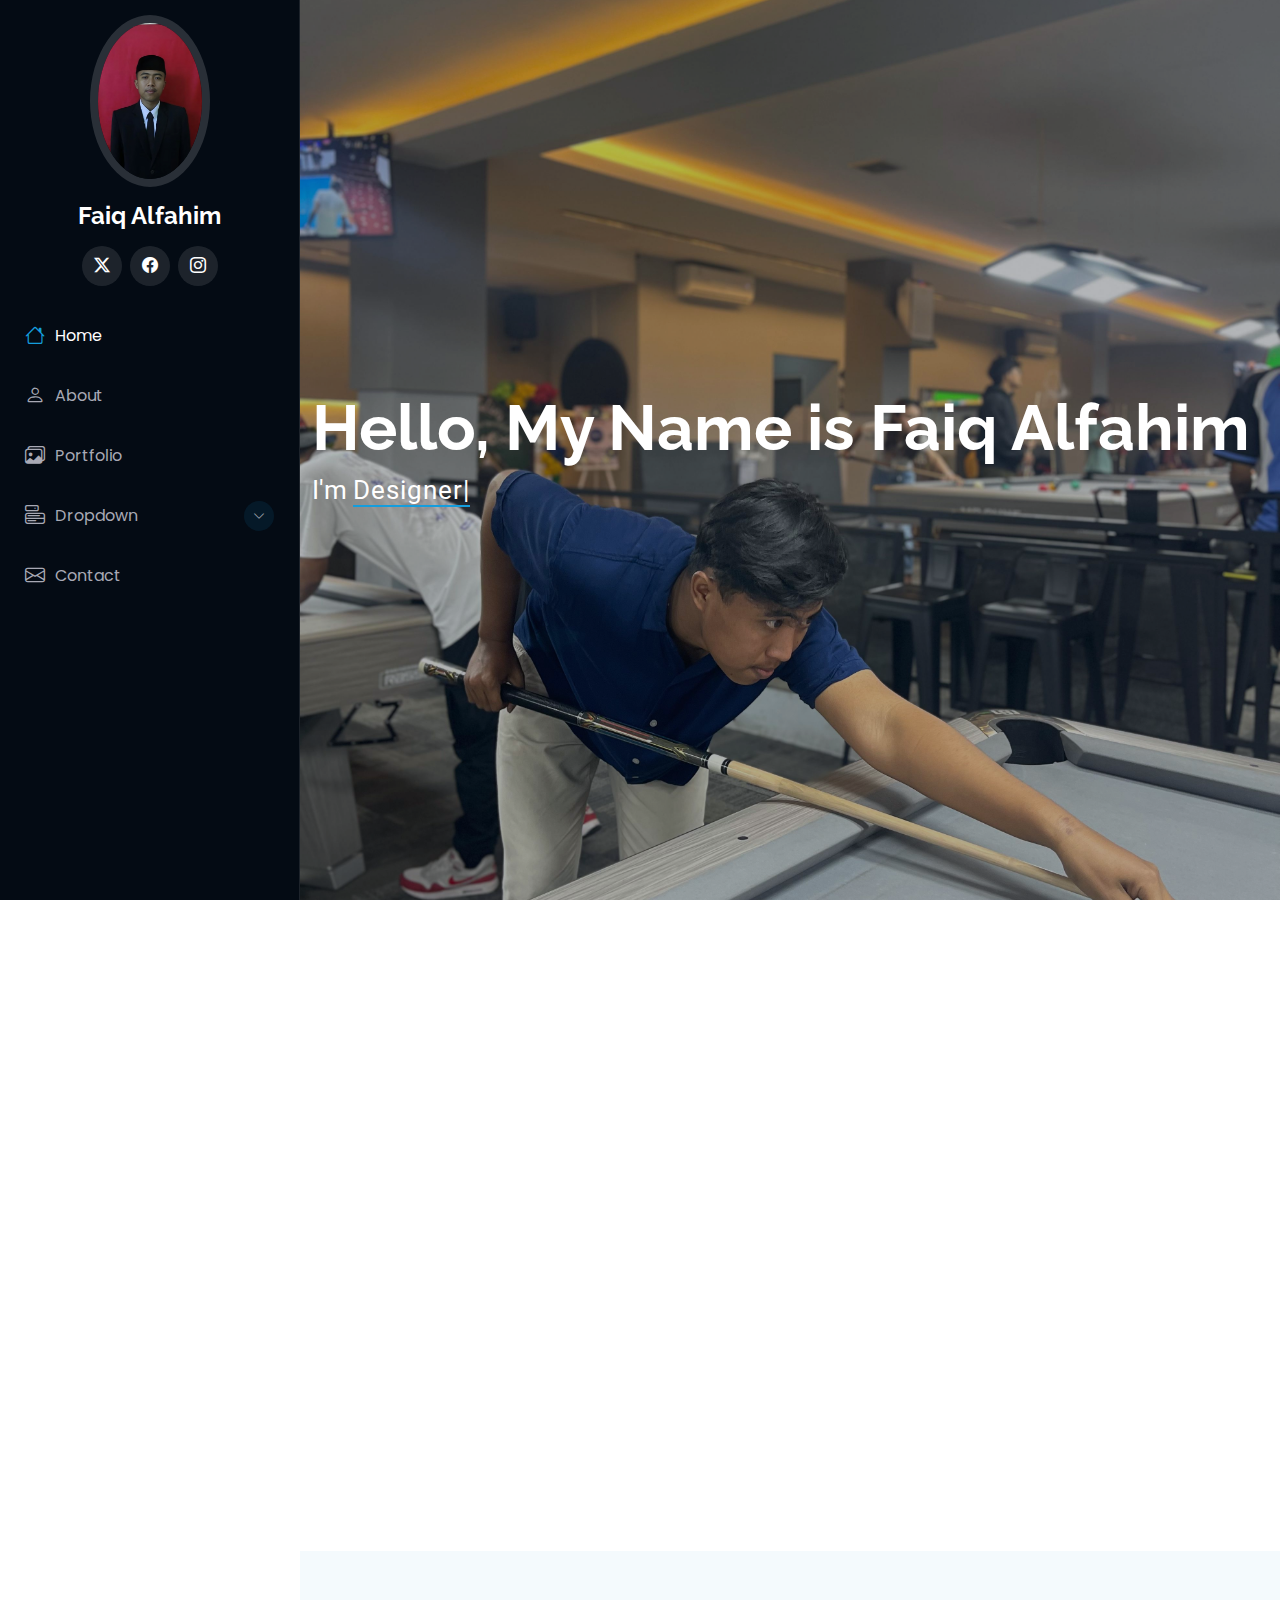
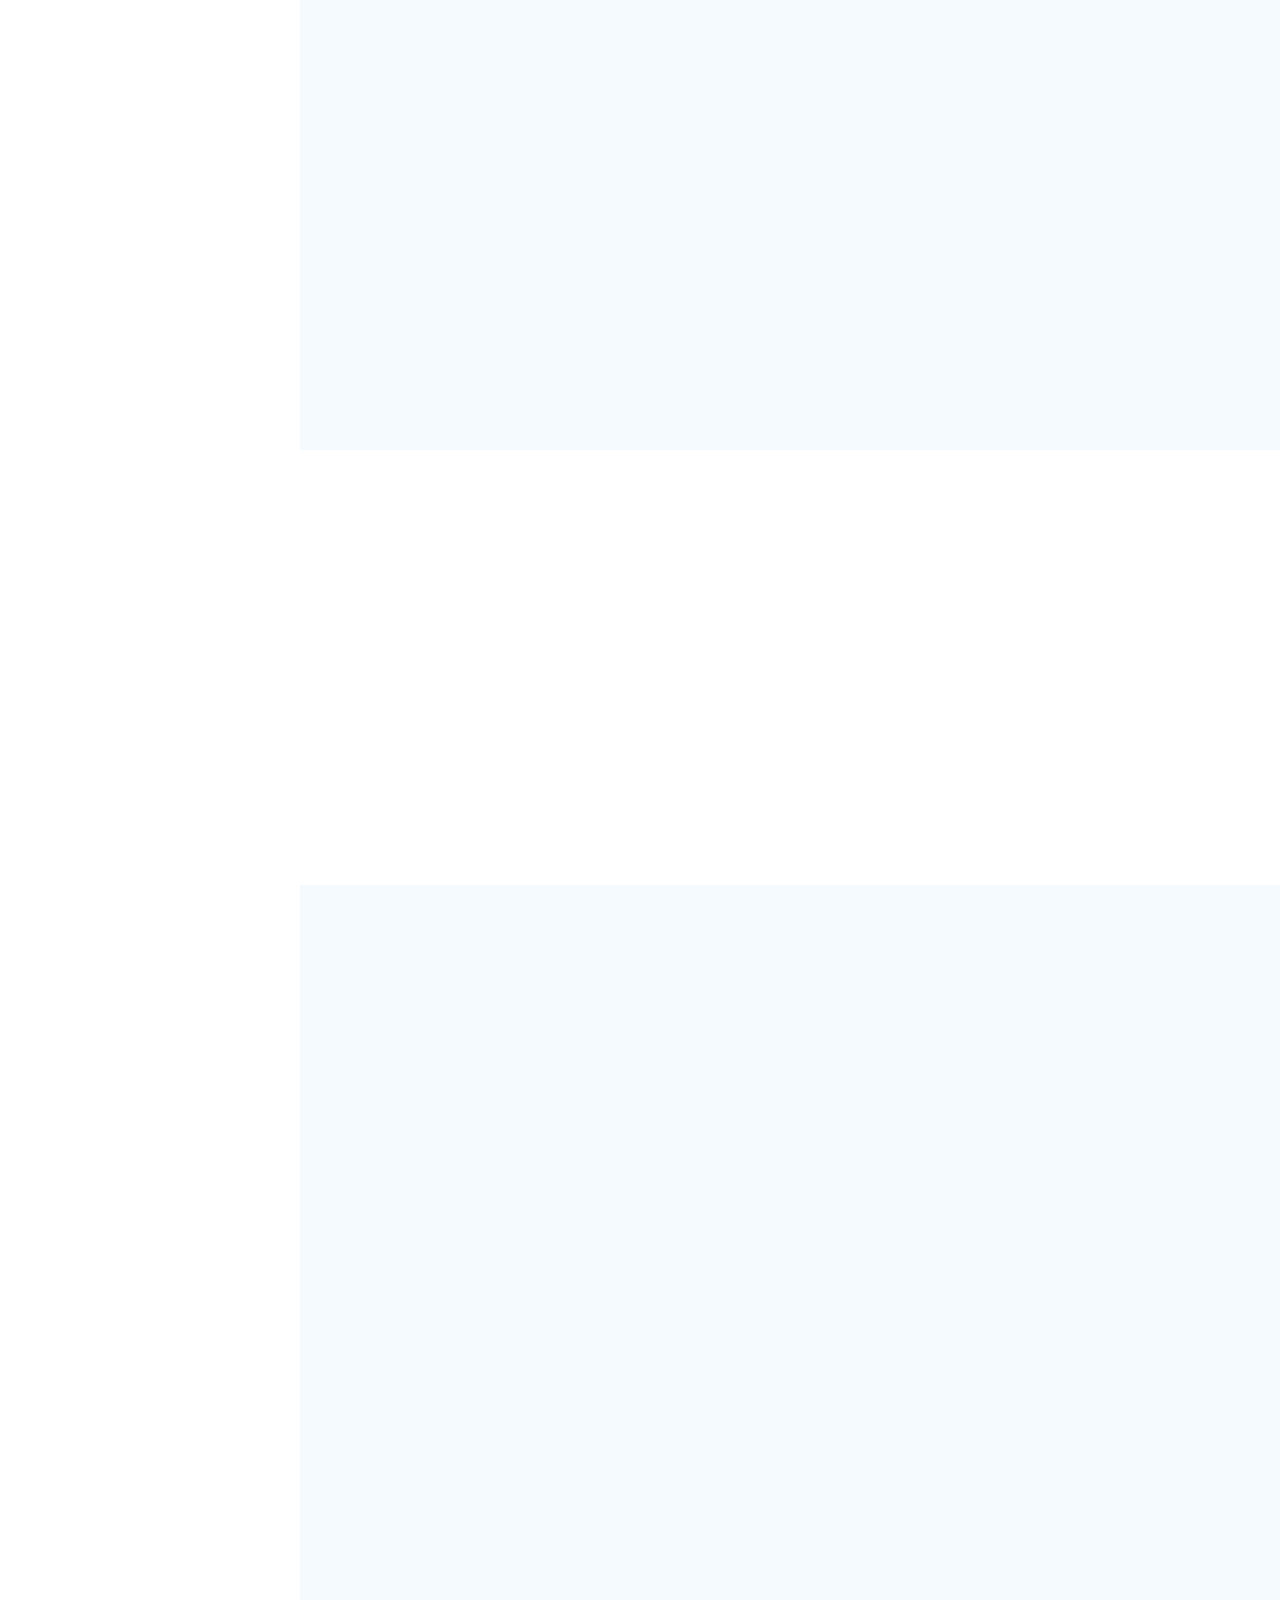
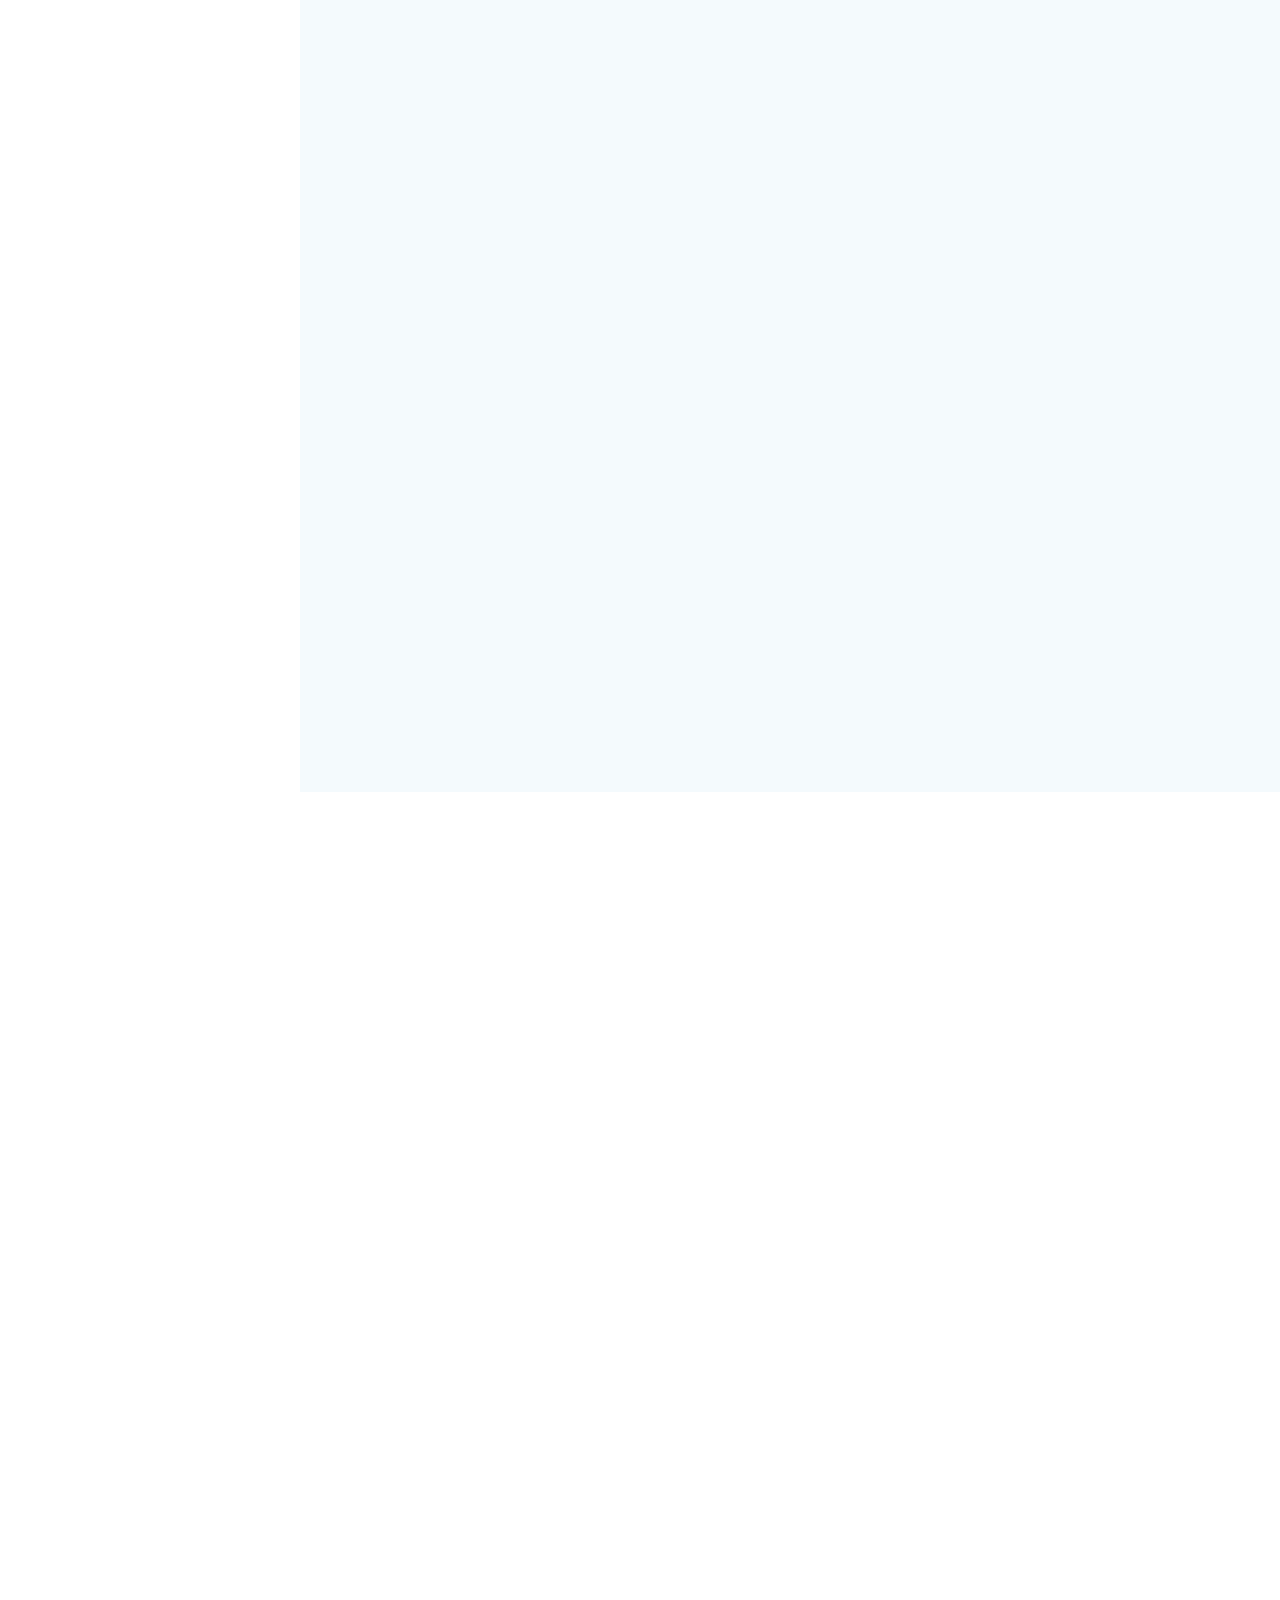
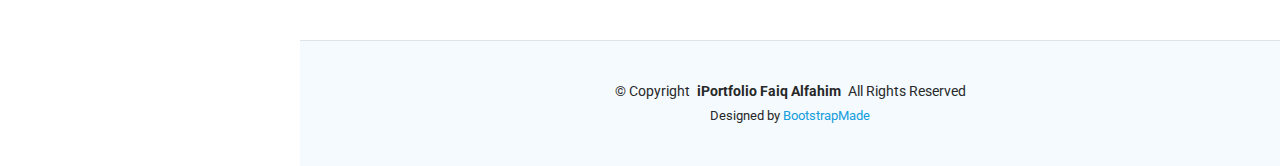
==== index.html @ 51f7e67d "Update index.html" ====
<!DOCTYPE html>
<html lang="en">

<head>
  <meta charset="utf-8">
  <meta content="width=device-width, initial-scale=1.0" name="viewport">
  <title>Index - iPortfolio Bootstrap Template</title>
  <meta content="" name="description">
  <meta content="" name="keywords">

  <!-- Favicons -->
  <link href="assets/img/favicon.png" rel="icon">
  <link href="assets/img/apple-touch-icon.png" rel="apple-touch-icon">

  <!-- Fonts -->
  <link href="https://fonts.googleapis.com" rel="preconnect">
  <link href="https://fonts.gstatic.com" rel="preconnect" crossorigin>
  <link href="https://fonts.googleapis.com/css2?family=Roboto:ital,wght@0,100;0,300;0,400;0,500;0,700;0,900;1,100;1,300;1,400;1,500;1,700;1,900&family=Poppins:ital,wght@0,100;0,200;0,300;0,400;0,500;0,600;0,700;0,800;0,900;1,100;1,200;1,300;1,400;1,500;1,600;1,700;1,800;1,900&family=Raleway:ital,wght@0,100;0,200;0,300;0,400;0,500;0,600;0,700;0,800;0,900;1,100;1,200;1,300;1,400;1,500;1,600;1,700;1,800;1,900&display=swap" rel="stylesheet">

  <!-- Vendor CSS Files -->
  <link href="assets/vendor/bootstrap/css/bootstrap.min.css" rel="stylesheet">
  <link href="assets/vendor/bootstrap-icons/bootstrap-icons.css" rel="stylesheet">
  <link href="assets/vendor/aos/aos.css" rel="stylesheet">
  <link href="assets/vendor/glightbox/css/glightbox.min.css" rel="stylesheet">
  <link href="assets/vendor/swiper/swiper-bundle.min.css" rel="stylesheet">

  <!-- Main CSS File -->
  <link href="assets/css/main.css" rel="stylesheet">


</head>

<body class="index-page">

  <header id="header" class="header dark-background d-flex flex-column">
    <i class="header-toggle d-xl-none bi bi-list"></i>

    <div class="profile-img">
      <img src="assets\img\baru.jpg"alt="" class="img-fluid rounded-circle">
    </div>

    <a href="index.html" class="logo d-flex align-items-center justify-content-center">
      <!-- Uncomment the line below if you also wish to use an image logo -->
      <!-- <img src="assets/img/logo.png" alt=""> -->
      <h1 class="sitename">Faiq Alfahim</h1>
    </a>

    <div class="social-links text-center">
      <a href="#" class="twitter"><i class="bi bi-twitter-x"></i></a>
      <a href="#" class="facebook"><i class="bi bi-facebook"></i></a>
      <a href="#" class="instagram"><i class="bi bi-instagram"></i></a>
    </div>

    <nav id="navmenu" class="navmenu">
      <ul>
        <li><a href="#hero" class="active"><i class="bi bi-house navicon"></i>Home</a></li>
        <li><a href="#about"><i class="bi bi-person navicon"></i> About</a></li>
        <li><a href="#portfolio"><i class="bi bi-images navicon"></i> Portfolio</a></li>
        <li class="dropdown"><a href="#"><i class="bi bi-menu-button navicon"></i> <span>Dropdown</span> <i class="bi bi-chevron-down toggle-dropdown"></i></a>
          <ul>
            <li><a href="#">Dropdown 1</a></li>
            <li class="dropdown"><a href="#"><span>Deep Dropdown</span> <i class="bi bi-chevron-down toggle-dropdown"></i></a>
              <ul>
                <li><a href="#">Deep Dropdown 1</a></li>
                <li><a href="#">Deep Dropdown 2</a></li>
                <li><a href="#">Deep Dropdown 3</a></li>
                <li><a href="#">Deep Dropdown 4</a></li>
                <li><a href="#">Deep Dropdown 5</a></li>
              </ul>
            </li>
            <li><a href="#">Dropdown 2</a></li>
            <li><a href="#">Dropdown 3</a></li>
            <li><a href="#">Dropdown 4</a></li>
          </ul>
        </li>
        <li><a href="#contact"><i class="bi bi-envelope navicon"></i> Contact</a></li>
      </ul>
    </nav>

  </header>

  <main class="main">

    <!-- Hero Section -->
    <section id="hero" class="hero section dark-background">

      <img src="assets\img\2024_09_10_17_18_IMG_6559(1).JPG" alt="" data-aos="fade-in" class="">

      <div class="container" data-aos="fade-up" data-aos-delay="100">
        <h2>Hello, My Name is Faiq Alfahim</h2>
        <p>I'm <span class="typed" data-typed-items="Designer, Freelancer, Photographer">Designer</span><span class="typed-cursor typed-cursor--blink" aria-hidden="true"></span><span class="typed-cursor typed-cursor--blink" aria-hidden="true"></span></p>
      </div>

    </section><!-- /Hero Section -->

    <!-- About Section -->
    <section id="about" class="about section">

      <!-- Section Title -->
      <div class="container section-title" data-aos="fade-up">
        <h2>About</h2>
        <p>Assalamualaikum, Saya Faiq Alfahim. Biasa dipanggil Faiq, Saya berasal dari Kab.Serang. Saya memiliki latar belakang pendidikan di Pesantren. saya Mahasiswa Universitas Pamulang Prodi Teknik Informatika. Saya senang bertemu hal-hal baru dan selalu mencari kesempatan untuk belajar dan berkembang dan saya juga sangat menghargai ilmu dan selalu berusaha untuk mengapliksikan nilai-nilai yang saya pelajari. Terima kasih .</p>
      </div><!-- End Section Title -->

      <div class="container" data-aos="fade-up" data-aos-delay="100">

        <div class="row gy-4 justify-content-center">
          <div class="col-lg-4">
            <img src="assets\img\IMG-20230605-WA0006.jpg" class="img-fluid" alt="">
          </div>
          <div class="col-lg-8 content">
            
            <div class="row">
              <div class="col-lg-6">
                <ul>
                  <li><i class="bi bi-chevron-right"></i> <strong>Birthday:</strong> <span>14 June 2004</span></li>
                  <li><i class="bi bi-chevron-right"></i> <strong>Phone:</strong> <span>+62812 9200 1066</span></li>
                  <li><i class="bi bi-chevron-right"></i> <strong>City:</strong> <span>Serang-Banten, IDN</span></li>
                </ul>
              </div>
              <div class="col-lg-6">
                <ul>
                  <li><i class="bi bi-chevron-right"></i> <strong>Age:</strong> <span>20</span></li>
                  <li><i class="bi bi-chevron-right"></i> <strong>Degree:</strong> <span>Bachelor</span></li>
                  <li><i class="bi bi-chevron-right"></i> <strong>Email:</strong> <span>alfahimfaiq14@gmail.com</span></li>
                </ul>
              </div>
            </div>
          </div>
        </div>

      </div>

    </section><!-- /Stats Section -->

    <!-- Skills Section -->
    <section id="skills" class="skills section light-background">

      <!-- Section Title -->
      <div class="container section-title" data-aos="fade-up">
        <h2>Skills</h2>

      <div class="container" data-aos="fade-up" data-aos-delay="100">

        <div class="row skills-content skills-animation">

          <div class="col-lg-6">

            <div class="progress">
              <span class="skill"><span>HTML</span> <i class="val">50%</i></span>
              <div class="progress-bar-wrap">
                <div class="progress-bar" role="progressbar" aria-valuenow="50" aria-valuemin="0" aria-valuemax="100"></div>
              </div>
            </div><!-- End Skills Item -->

            <div class="progress">
              <span class="skill"><span>CSS</span> <i class="val">50%</i></span>
              <div class="progress-bar-wrap">
                <div class="progress-bar" role="progressbar" aria-valuenow="50" aria-valuemin="0" aria-valuemax="100"></div>
              </div>
            </div><!-- End Skills Item -->

            <div class="progress">
              <span class="skill"><span>JavaScript</span> <i class="val">50%</i></span>
              <div class="progress-bar-wrap">
                <div class="progress-bar" role="progressbar" aria-valuenow="50" aria-valuemin="0" aria-valuemax="100"></div>
              </div>
            </div><!-- End Skills Item -->

            <div class="progress">
              <span class="skill"><span>Photoshop</span> <i class="val">50%</i></span>
              <div class="progress-bar-wrap">
                <div class="progress-bar" role="progressbar" aria-valuenow="50" aria-valuemin="0" aria-valuemax="100"></div>
              </div>
            </div><!-- End Skills Item -->

          </div>

        </div>

      </div>

    </section><!-- /Skills Section -->

      </div><!-- End Section Title -->

      <div class="container">

        <div class="row">

          <div class="col-lg-6" data-aos="fade-up" data-aos-delay="100">

            <div class="resume-item pb-0">
              </ul>
            </div><!-- Edn Resume Item -->
            <div class="resume-item">
              <h4>Sarjana Teknik Informatika </h4>
              <h5>2022 - 2026 (Insyaallah)</h5>
              <p><em>Universitas Pamulang , Pamulang, Tangerang Selatan-Banten, IDN</em></p>
            </div><!-- Edn Resume Item -->
        

            <div class="resume-item">
              <h4>Madrasah Aliyah (MA) </h4>
              <h5>2019 - 2022</h5>
              <p><em>Madrasah Aliyah Al-Hidayah , Ciomas, Serang-Banten, IDN</em></p>

            </div><!-- Edn Resume Item -->
            <div class="resume-item">
              <h4>Madrasah Tsanawiyah (MTs) </h4>
              <h5>2016 - 2019</h5>
              <p><em>Madrasah Tsanawiyah Al-Hidayah , Ciomas, Serang-Banten, IDN</em></p>
            </div><!-- Edn Resume Item -->

            <div class="resume-item">
              <h4>Sekolah Dasar (SD) </h4>
              <h5>2010 - 2016</h5>
              <p><em>Sekolah Dasar Negeri Sujung 2, Tirtayasa, Serang-Banten, IDN</em></p>
            </div><!-- Edn Resume Item -->

          </div>

          <div class="col-lg-6" data-aos="fade-up" data-aos-delay="200">
          

      </div>

    </section><!-- /Resume Section -->

    <!-- Portfolio Section -->
    <section id="portfolio" class="portfolio section light-background">

      <!-- Section Title -->
      <div class="container section-title" data-aos="fade-up">
        <h2>Portfolio</h2>
      </div><!-- End Section Title -->

      <div class="container">

        <div class="isotope-layout" data-default-filter="*" data-layout="masonry" data-sort="original-order">

          <ul class="portfolio-filters isotope-filters" data-aos="fade-up" data-aos-delay="100">
            <li data-filter="*" class="filter-active">All</li>
          </ul><!-- End Portfolio Filters -->

          <div class="row gy-4 isotope-container" data-aos="fade-up" data-aos-delay="200">

            <div class="col-lg-4 col-md-6 portfolio-item isotope-item filter-app">
              <div class="portfolio-content h-100">
                <img src="assets\img\login-page.png" class="img-fluid" alt="">
                <div class="portfolio-info">
                  <h4>App 1</h4>
                  <p>Lorem ipsum, dolor sit amet consectetur</p>
                  <a href="assets\img\login-page.png" title="App 1" data-gallery="portfolio-gallery-app" class="glightbox preview-link"><i class="bi bi-zoom-in"></i></a>
                  <a href="login-page/index.html" title="More Details" class="details-link"><i class="bi bi-link-45deg"></i></a>
                </div>
              </div>
            </div><!-- End Portfolio Item -->

            <div class="col-lg-4 col-md-6 portfolio-item isotope-item filter-product">
              <div class="portfolio-content h-100">
                <img src="assets\img\kalku.png" class="img-fluid" alt="">
                <div class="portfolio-info">
                  <h4>Product 1</h4>
                  <p>Lorem ipsum, dolor sit amet consectetur</p>
                  <a href="assets\img\kalku.png"  title="Product 1" data-gallery="portfolio-gallery-product" class="glightbox preview-link"><i class="bi bi-zoom-in"></i></a>
                  <a href="kalku/Kalkulator test.html" title="More Details" class="details-link"><i class="bi bi-link-45deg"></i></a>
                </div>
              </div>
            </div><!-- End Portfolio Item -->

            <div class="col-lg-4 col-md-6 portfolio-item isotope-item filter-branding">
              <div class="portfolio-content h-100">
                <img src="assets/img/Dashboard.png" class="img-fluid" alt="">
                <div class="portfolio-info">
                  <h4>Branding 1</h4>
                  <p>Lorem ipsum, dolor sit amet consectetur</p>
                  <a href="assets/img/Dashboard.png" title="Branding 1" data-gallery="portfolio-gallery-branding" class="glightbox preview-link"><i class="bi bi-zoom-in"></i></a>
                  <a href="dashboard/index.html" title="More Details" class="details-link"><i class="bi bi-link-45deg"></i></a>
                </div>
              </div>
            </div><!-- End Portfolio Item -->

            <div class="col-lg-4 col-md-6 portfolio-item isotope-item filter-books">
              <div class="portfolio-content h-100">
                <img src="assets\img\html.jpeg" class="img-fluid" alt="">
                <div class="portfolio-info">
                  <h4>Books 1</h4>
                  <p>Lorem ipsum, dolor sit amet consectetur</p>
                  <a href="assets\img\html.jpeg" title="Branding 1" data-gallery="portfolio-gallery-book" class="glightbox preview-link"><i class="bi bi-zoom-in"></i></a>
                  <a href="https://api2.sololearn.com/v2/certificates/CC-NPPFPDGN/image/png?t=638653533823757070" title="More Details" class="details-link"><i class="bi bi-link-45deg"></i></a>
                </div>
              </div>
            </div><!-- End Portfolio Item -->

            <div class="col-lg-4 col-md-6 portfolio-item isotope-item filter-app">
              <div class="portfolio-content h-100">
                <img src="assets\img\CSS.jpeg" class="img-fluid" alt="">
                <div class="portfolio-info">
                  <h4>App 2</h4>
                  <p>Lorem ipsum, dolor sit amet consectetur</p>
                  <a href="assets\img\CSS.jpeg" title="App 2" data-gallery="portfolio-gallery-app" class="glightbox preview-link"><i class="bi bi-zoom-in"></i></a>
                  <a href="https://api2.sololearn.com/v2/certificates/CC-APK06WHJ/image/png?t=638652562340872920" title="More Details" class="details-link"><i class="bi bi-link-45deg"></i></a>
                </div>
              </div>
            </div><!-- End Portfolio Item -->

            <div class="col-lg-4 col-md-6 portfolio-item isotope-item filter-product">
              <div class="portfolio-content h-100">
                <img src="assets\img\Java.jpeg" class="img-fluid" alt="">
                <div class="portfolio-info">
                  <h4>Product 2</h4>
                  <p>Lorem ipsum, dolor sit amet consectetur</p>
                  <a href="assets\img\Java.jpeg" title="Product 2" data-gallery="portfolio-gallery-product" class="glightbox preview-link"><i class="bi bi-zoom-in"></i></a>
                  <a href="https://api2.sololearn.com/v2/certificates/CC-YQTKUY44/image/png?t=638653533667019790" title="More Details" class="details-link"><i class="bi bi-link-45deg"></i></a>
                </div>
              </div>
            </div>
            <!-- End Portfolio Item -->
            <div class="col-lg-4 col-md-6 portfolio-item isotope-item filter-product">
              <div class="portfolio-content h-100">
                <img src="Ular/Ular.png" class="img-fluid" alt="">
                <div class="portfolio-info">
                  <h4>Product 2</h4>
                  <p>Lorem ipsum, dolor sit amet consectetur</p>
                  <a href="Ular/Ular.png" title="Product 2" data-gallery="portfolio-gallery-product" class="glightbox preview-link"><i class="bi bi-zoom-in"></i></a>
                  <a href="Ular/index.html" title="More Details" class="details-link"><i class="bi bi-link-45deg"></i></a>
                </div>
              </div>
            </div><!-- End Portfolio Item -->
        </div>

      </div>

    </section><!-- /Portfolio Section -->

          </div><!-- End Service Item -->

        </div>

      </div>

    </section><!-- /Services Section -->

    <!-- Testimonials Section -->
    <section id="testimonials" class="testimonials section light-background">

      <!-- Section Title -->
      <div class="container section-title" data-aos="fade-up">
        <h2>Quotes</h2>

      </div><!-- End Section Title -->

      <div class="container" data-aos="fade-up" data-aos-delay="100">

        <div class="swiper init-swiper">
          <script type="application/json" class="swiper-config">
            {
              "loop": true,
              "speed": 600,
              "autoplay": {
                "delay": 5000
              },
              "slidesPerView": "auto",
              "pagination": {
                "el": ".swiper-pagination",
                "type": "bullets",
                "clickable": true
              },
              "breakpoints": {
                "320": {
                  "slidesPerView": 1,
                  "spaceBetween": 40
                },
                "1200": {
                  "slidesPerView": 3,
                  "spaceBetween": 1
                }
              }
            }
          </script>
          <div class="swiper-wrapper">

            <div class="swiper-slide">
              <div class="testimonial-item">
                <p>
                  <i class="bi bi-quote quote-icon-left"></i>
                  <span>“aku ingin mencintaimu dengan sederhana dengan kata yang tak sempat diucapkan kayu kepada api yang menjadikannya abu aku ingin mencintaimu dengan sederhana dengan isyarat yang tak sempat disampaikan awan kepada hujan yang menjadikannya tiada” </span>
                  <i class="bi bi-quote quote-icon-right"></i>
                </p>
                <img src="assets\img\sapardi.webp" class="testimonial-img" alt="">
                <h3>Sapardi Djoko Damono</h3>
              </div>
            </div><!-- End testimonial item -->

            <div class="swiper-slide">
              <div class="testimonial-item">
                <p>
                  <i class="bi bi-quote quote-icon-left"></i>
                  <span> “Beri aku 1.000 orang tua, niscaya akan kucabut semeru dari akarnya. Beri aku 10 pemuda niscaya akan kuguncangkan dunia.”.</span>
                  <i class="bi bi-quote quote-icon-right"></i>
                </p>
                <img src="assets\img\soekarno.jpeg" class="testimonial-img" alt="">
                <h3>Ir.Soekarno</h3>
              </div>
            </div><!-- End testimonial item -->

            <div class="swiper-slide">
              <div class="testimonial-item">
                <p>
                  <i class="bi bi-quote quote-icon-left"></i>
                  <span> bukan aku yang hebat bisa sampai mencapai sebuah gelar, tapi kedua orang tua aku yang terhebat bisa mensuport sehingga anak nya bisa mencapai suatu kebahagian. </span>
                  <i class="bi bi-quote quote-icon-right"></i>
                </p>
                <img src="assets/img/testimonials/testimonials-3.jpg" class="testimonial-img" alt="">
                <h3>Nurdin</h3>
              </div>
            </div><!-- End testimonial item -->

            <div class="swiper-slide">
              <div class="testimonial-item">
                <p>
                  <i class="bi bi-quote quote-icon-left"></i>
                  <span> "Bila kaum muda yang telah belajar di sekolah dan menganggap dirinya terlalu tinggi dan pintar untuk melebur dengan masyarakat yang bekerja dengan cangkul dan hanya memiliki cita-cita yang sederhana, maka lebih baik pendidikan itu tidak diberikan".</span>
                  <i class="bi bi-quote quote-icon-right"></i>
                </p>
                <img src="assets\img\tan.jpeg" class="testimonial-img" alt="">
                <h3>Tan Malaka
              </div>
            </div><!-- End testimonial item -->

            <div class="swiper-slide">
              <div class="testimonial-item">
                <p>
                  <i class="bi bi-quote quote-icon-left"></i>
                  <span>Aku sudah pernah merasakan semua kepahitan dalam hidup dan yang paling pahit ialah berharap kepada manusia.</span>
                  <i class="bi bi-quote quote-icon-right"></i>
                </p>
                <img src="assets\img\ali.jpeg" class="testimonial-img" alt="">
                <h3>Ali bin Abi Thablib</h3>
              </div>
            </div><!-- End testimonial item -->

          </div>
          <div class="swiper-pagination"></div>
        </div>

      </div>

    </section><!-- /Testimonials Section -->

    <!-- Contact Section -->
    <section id="contact" class="contact section">

      <!-- Section Title -->
      <div class="container section-title" data-aos="fade-up">
        <h2>Contact</h2>
      </div><!-- End Section Title -->

      <div class="container" data-aos="fade-up" data-aos-delay="100">

        <div class="row gy-4">

          <div class="col-lg-5">

            <div class="info-wrap">
              <div class="info-item d-flex" data-aos="fade-up" data-aos-delay="200">
                <i class="bi bi-geo-alt flex-shrink-0"></i>
                <div>
                  <h3>Address</h3>
                  <p>https://maps.app.goo.gl/dSPRFf6L5BrsxvJo6</p>
                </div>
              </div><!-- End Info Item -->

              <div class="info-item d-flex" data-aos="fade-up" data-aos-delay="300">
                <i class="bi bi-telephone flex-shrink-0"></i>
                <div>
                  <h3>Call Us</h3>
                  <p>+62812 9200 1066</p>
                </div>
              </div><!-- End Info Item -->

              <div class="info-item d-flex" data-aos="fade-up" data-aos-delay="400">
                <i class="bi bi-envelope flex-shrink-0"></i>
                <div>
                  <h3>Email Us</h3>
                  <p>alfahimfaiq14@gmail.com</p>
                </div>
              </div><!-- End Info Item -->

              <iframe src="https://www.google.com/maps/embed?pb=!1m14!1m8!1m3!1d613.458977072428!2d106.31595202073188!3d-6.009744104765448!3m2!1i1024!2i768!4f13.1!3m3!1m2!1s0x2e41f0163050da7d%3A0x8da072cc5ae77cba!2sSujung%2C%20Tirtayasa%2C%20Serang%20Regency%2C%20Banten!5e0!3m2!1sen!2sid!4v1729616188870!5m2!1sen!2sid" ></iframe>
            </div>
          </div>

          <div class="col-lg-7">
            <form action="forms/contact.php" method="post" class="php-email-form" data-aos="fade-up" data-aos-delay="200">
              <div class="row gy-4">

                <div class="col-md-6">
                  <label for="name-field" class="pb-2">Your Name</label>
                  <input type="text" name="name" id="name-field" class="form-control" required="">
                </div>

                <div class="col-md-6">
                  <label for="email-field" class="pb-2">Your Email</label>
                  <input type="email" class="form-control" name="email" id="email-field" required="">
                </div>

                <div class="col-md-12">
                  <label for="subject-field" class="pb-2">Subject</label>
                  <input type="text" class="form-control" name="subject" id="subject-field" required="">
                </div>

                <div class="col-md-12">
                  <label for="message-field" class="pb-2">Message</label>
                  <textarea class="form-control" name="message" rows="10" id="message-field" required=""></textarea>
                </div>

                <div class="col-md-12 text-center">
                  <div class="loading">Loading</div>
                  <div class="error-message"></div>
                  <div class="sent-message">Your message has been sent. Thank you!</div>

                  <button type="submit">Send Message</button>
                </div>

              </div>
            </form>
          </div><!-- End Contact Form -->

        </div>

      </div>

    </section><!-- /Contact Section -->

  </main>

  <footer id="footer" class="footer position-relative light-background">

    <div class="container">
      <div class="copyright text-center ">
        <p>© <span>Copyright</span> <strong class="px-1 sitename">iPortfolio Faiq Alfahim</strong> <span>All Rights Reserved</span></p>
      </div>
      <div class="credits">
        <!-- All the links in the footer should remain intact. -->
        <!-- You can delete the links only if you've purchased the pro version. -->
        <!-- Licensing information: https://bootstrapmade.com/license/ -->
        <!-- Purchase the pro version with working PHP/AJAX contact form: [buy-url] -->
        Designed by <a href="https://bootstrapmade.com/">BootstrapMade</a>
      </div>
    </div>

  </footer>

  <!-- Scroll Top -->
  <a href="#" id="scroll-top" class="scroll-top d-flex align-items-center justify-content-center"><i class="bi bi-arrow-up-short"></i></a>

  <!-- Preloader -->
  <div id="preloader"></div>

  <!-- Vendor JS Files -->
  <script src="assets/vendor/bootstrap/js/bootstrap.bundle.min.js"></script>
  <script src="assets/vendor/php-email-form/validate.js"></script>
  <script src="assets/vendor/aos/aos.js"></script>
  <script src="assets/vendor/typed.js/typed.umd.js"></script>
  <script src="assets/vendor/purecounter/purecounter_vanilla.js"></script>
  <script src="assets/vendor/waypoints/noframework.waypoints.js"></script>
  <script src="assets/vendor/glightbox/js/glightbox.min.js"></script>
  <script src="assets/vendor/imagesloaded/imagesloaded.pkgd.min.js"></script>
  <script src="assets/vendor/isotope-layout/isotope.pkgd.min.js"></script>
  <script src="assets/vendor/swiper/swiper-bundle.min.js"></script>

  <!-- Main JS File -->
  <script src="assets/js/main.js"></script>

</body>

</html>
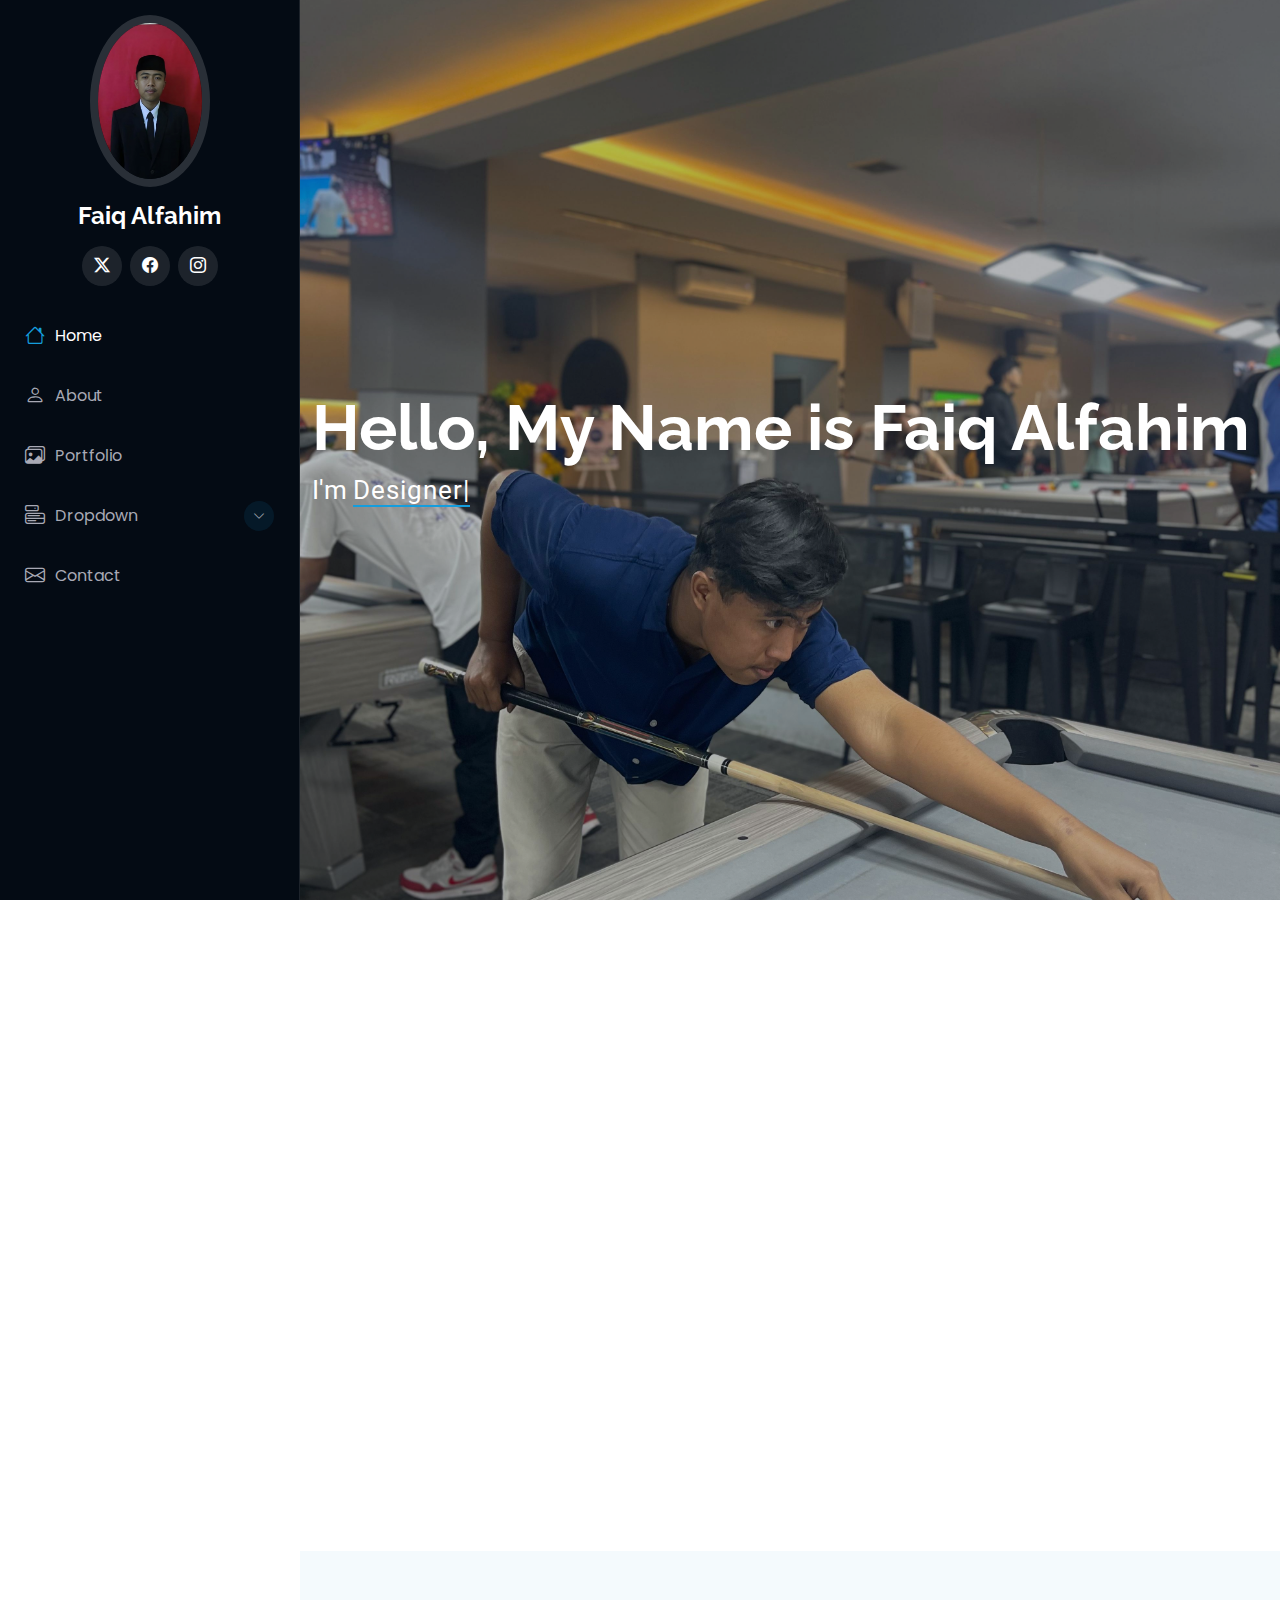
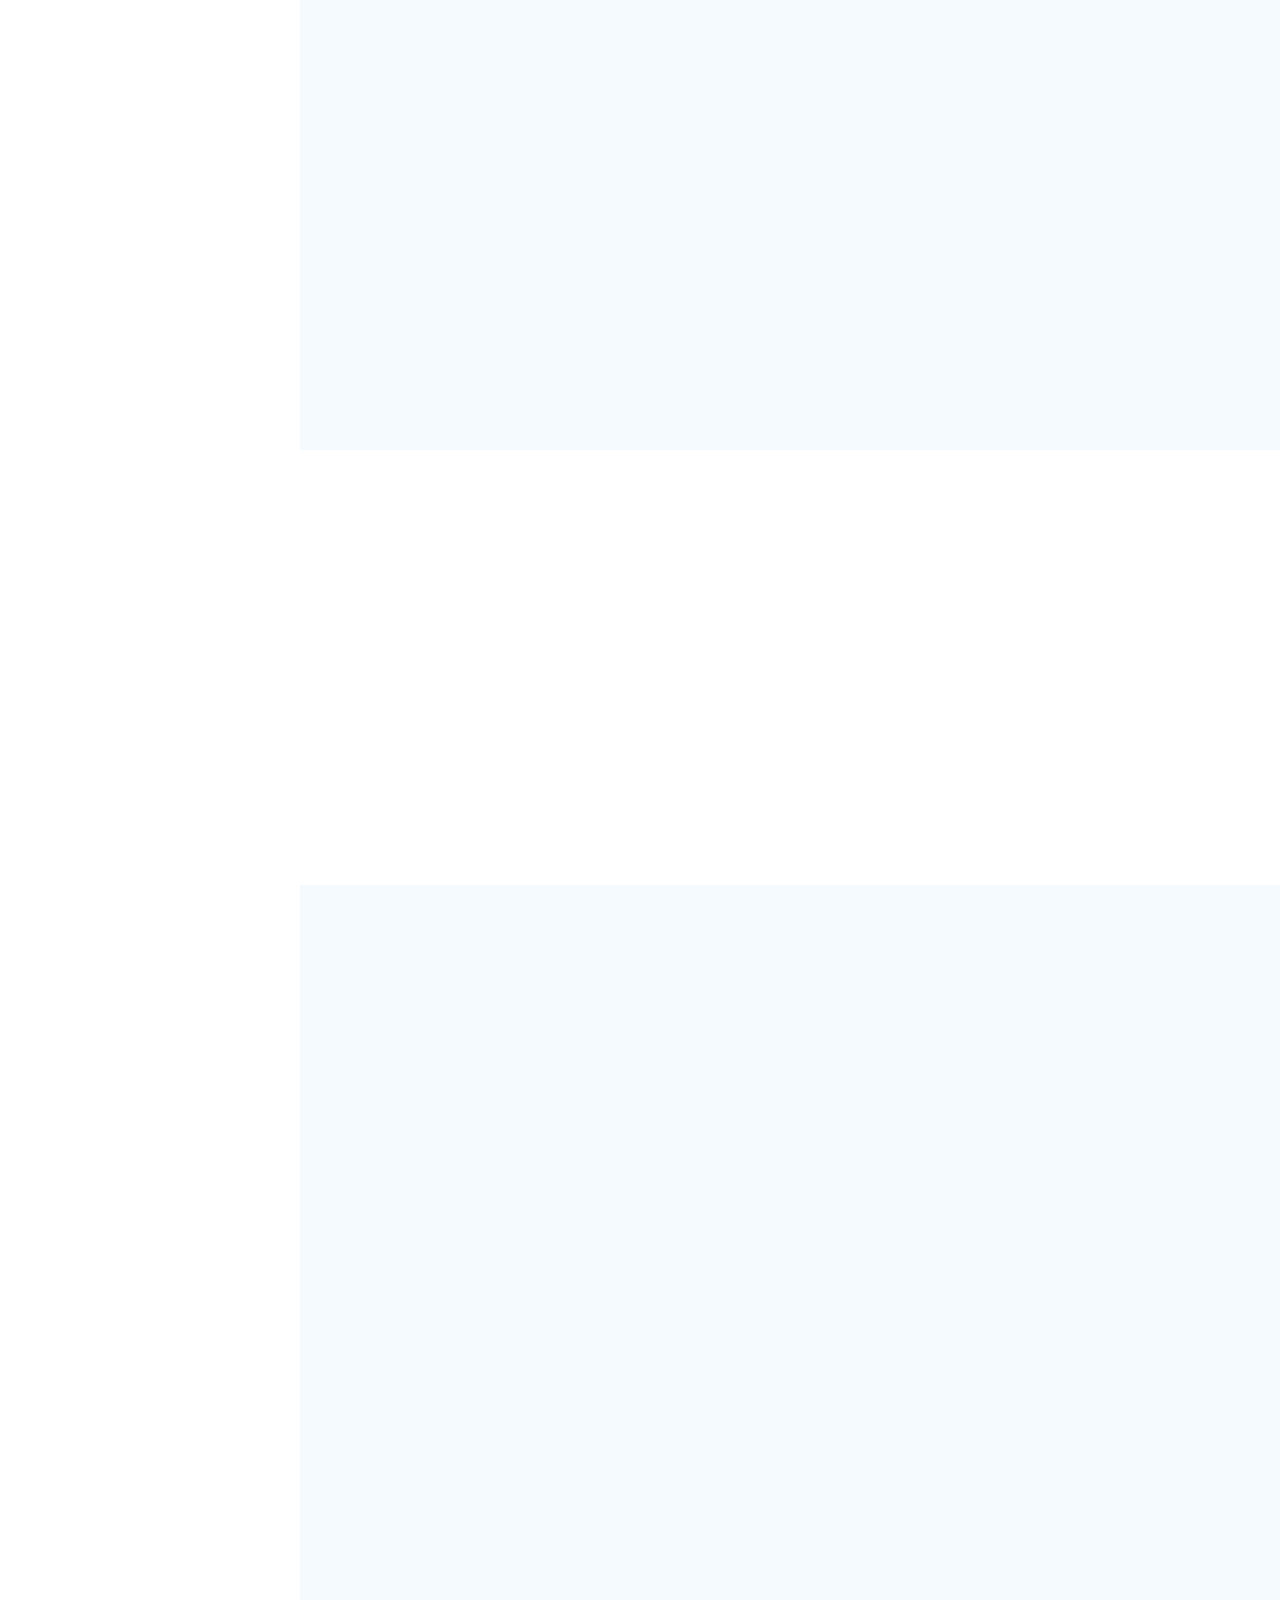
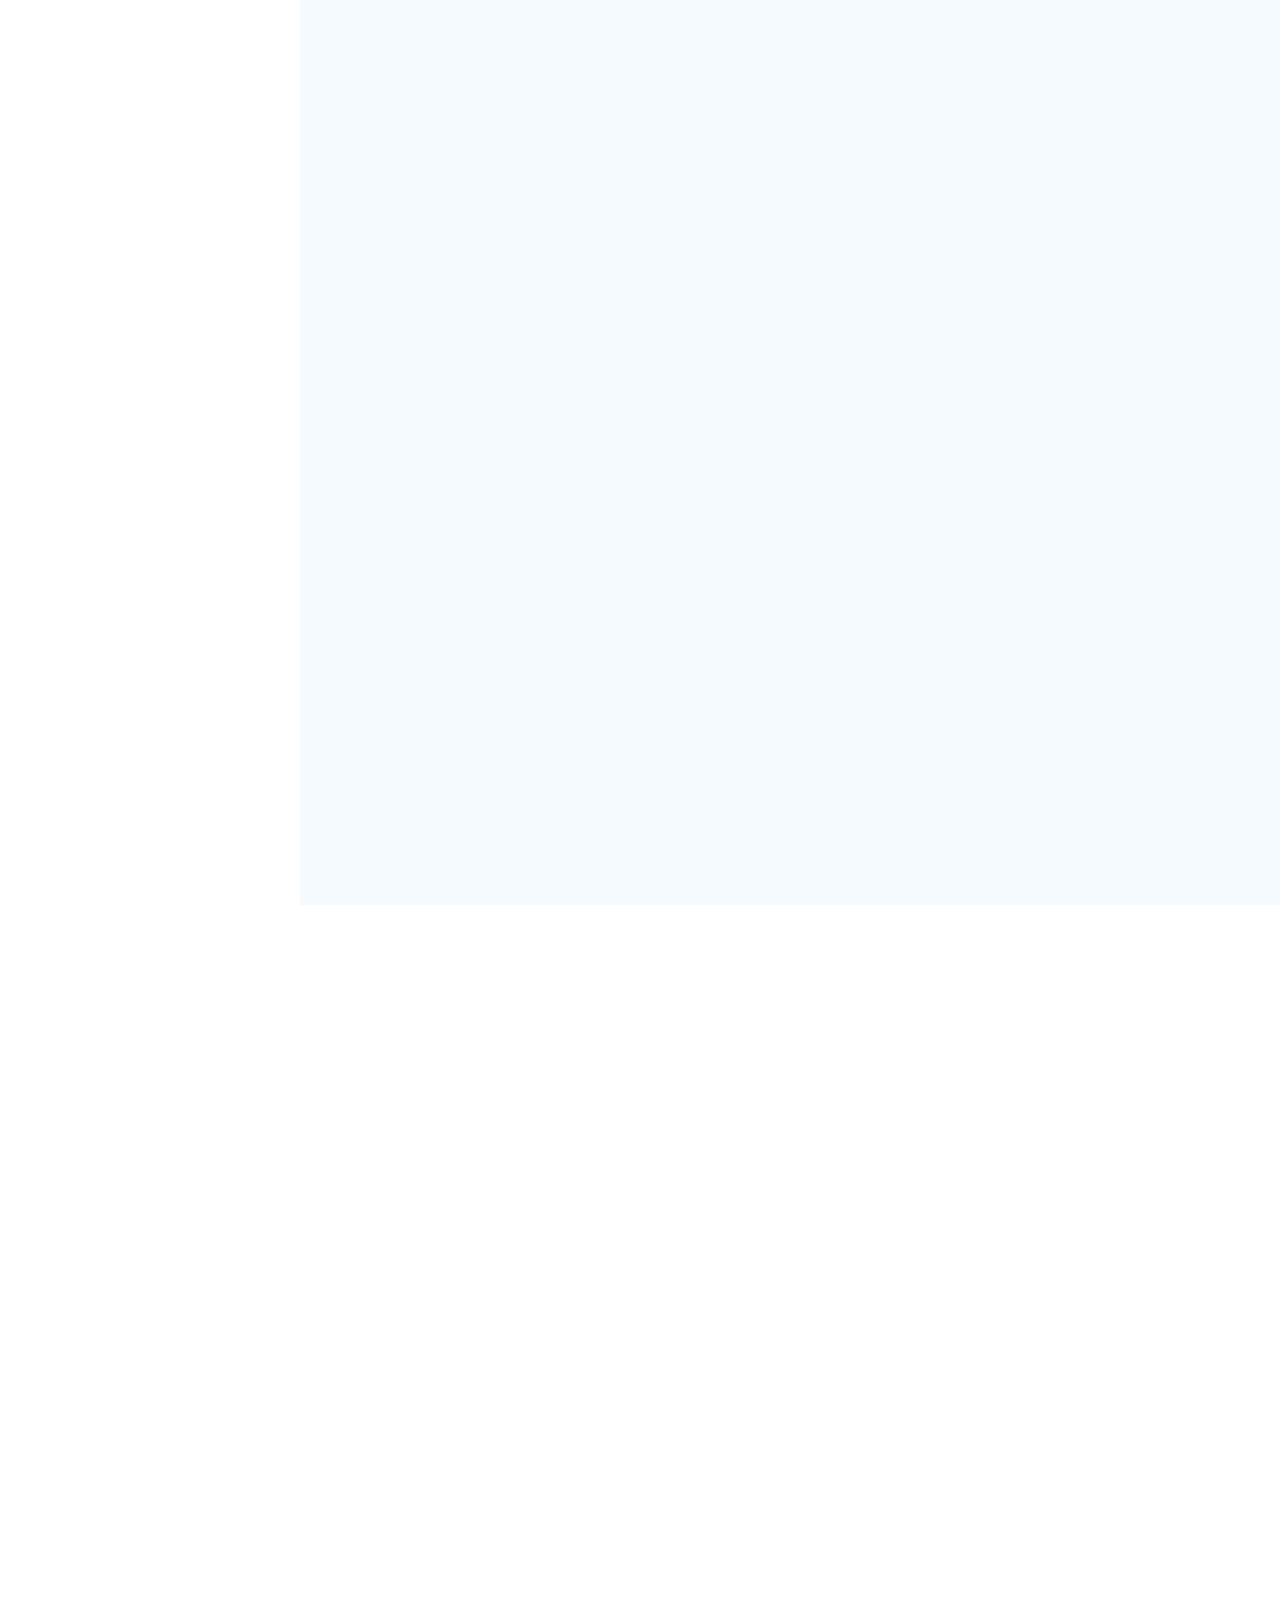
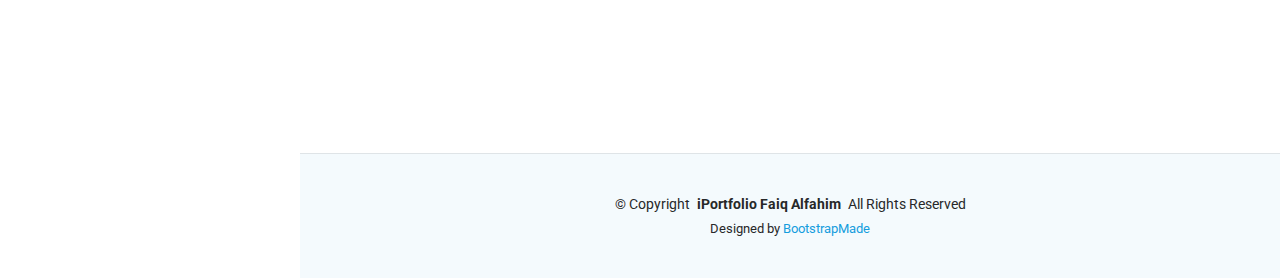
==== commit 4aae3bc1: "upgrade" ====
--- a/index.html
+++ b/index.html
@@ -576,4 +576,4 @@
 
 </body>
 
-</html>
+</html>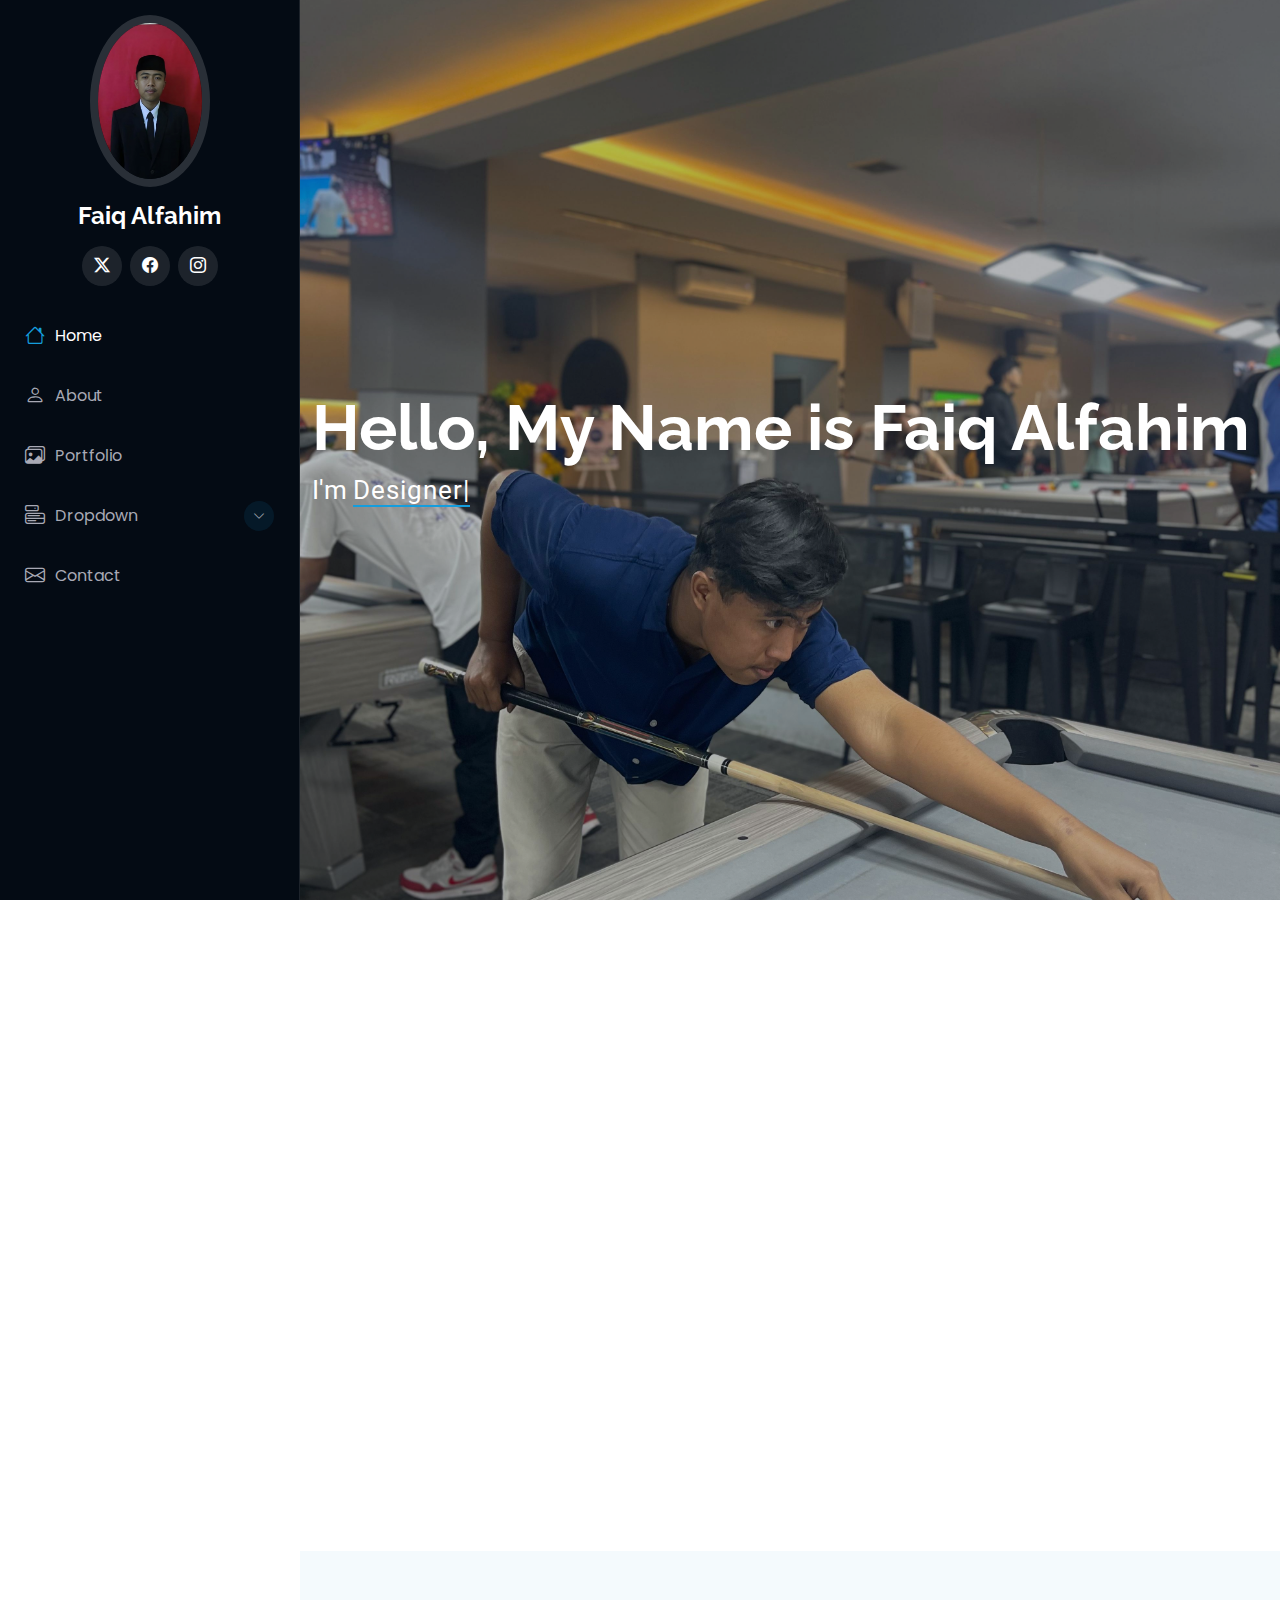
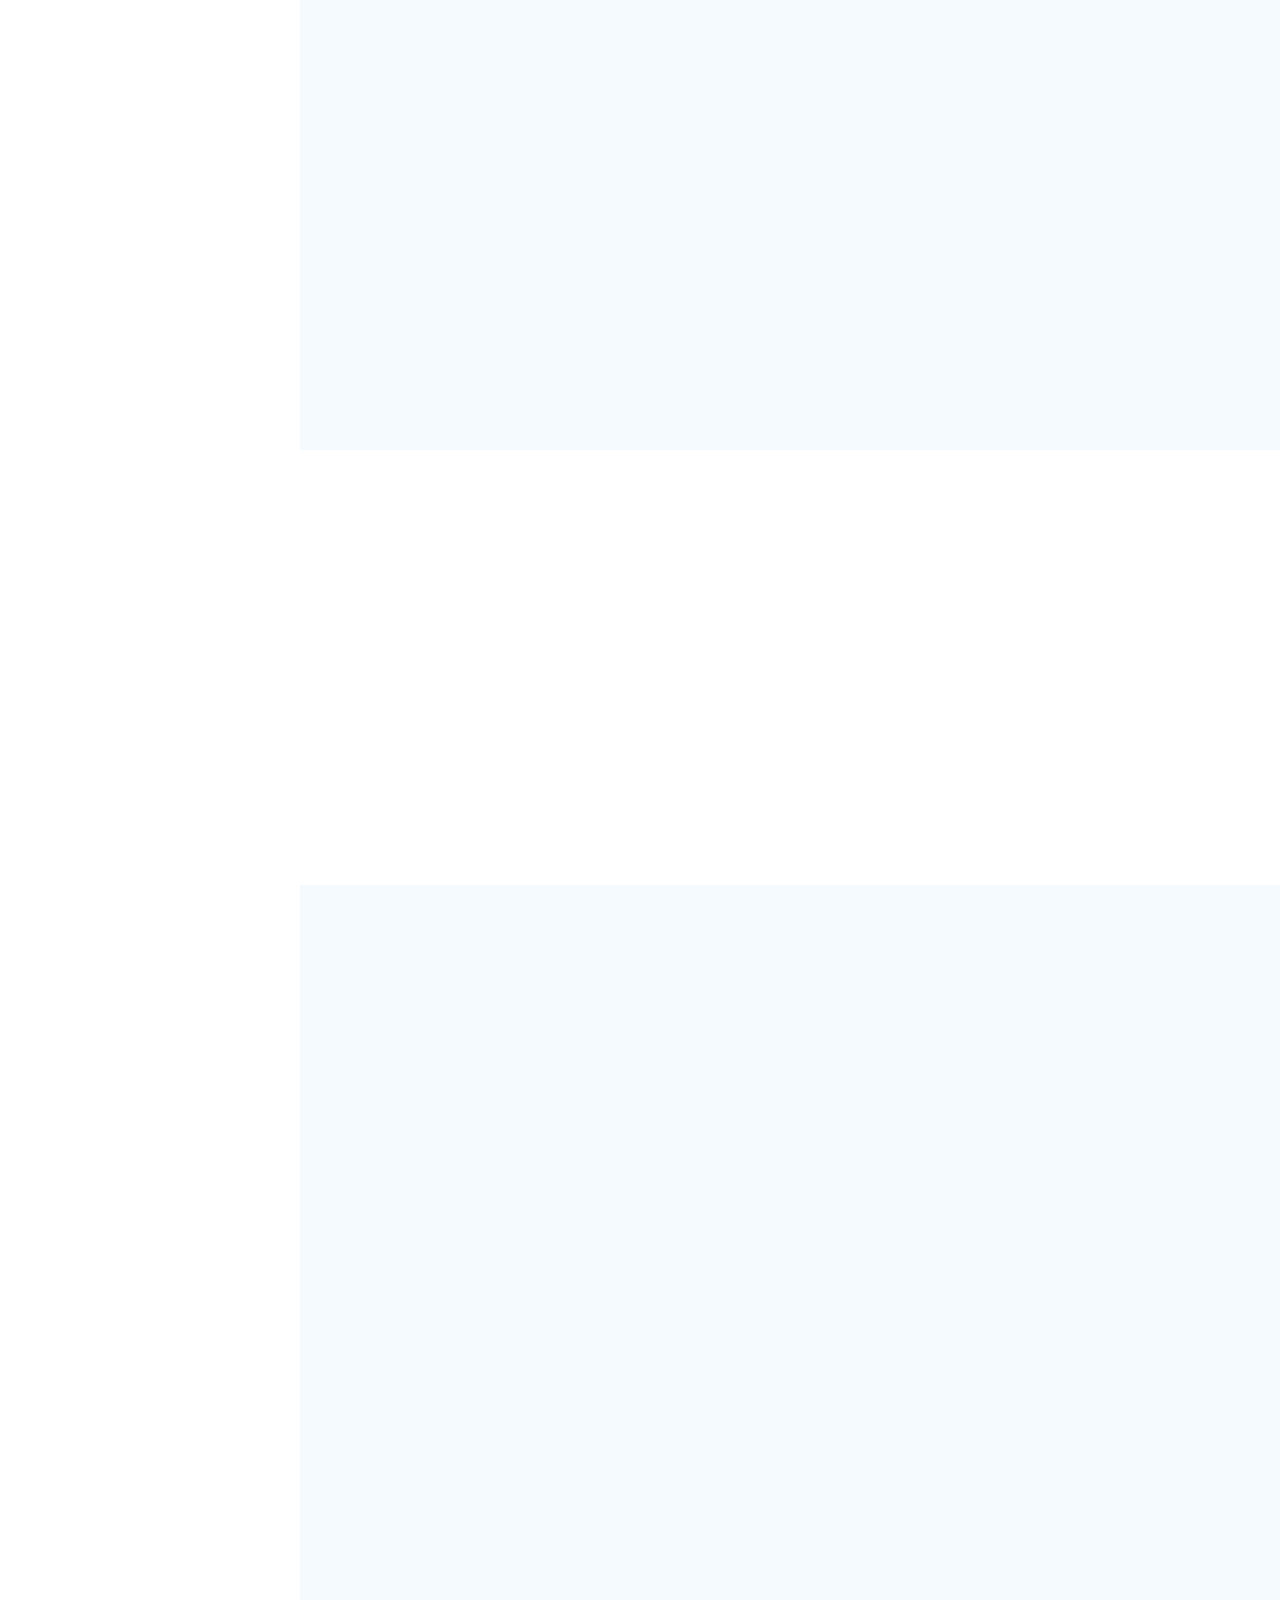
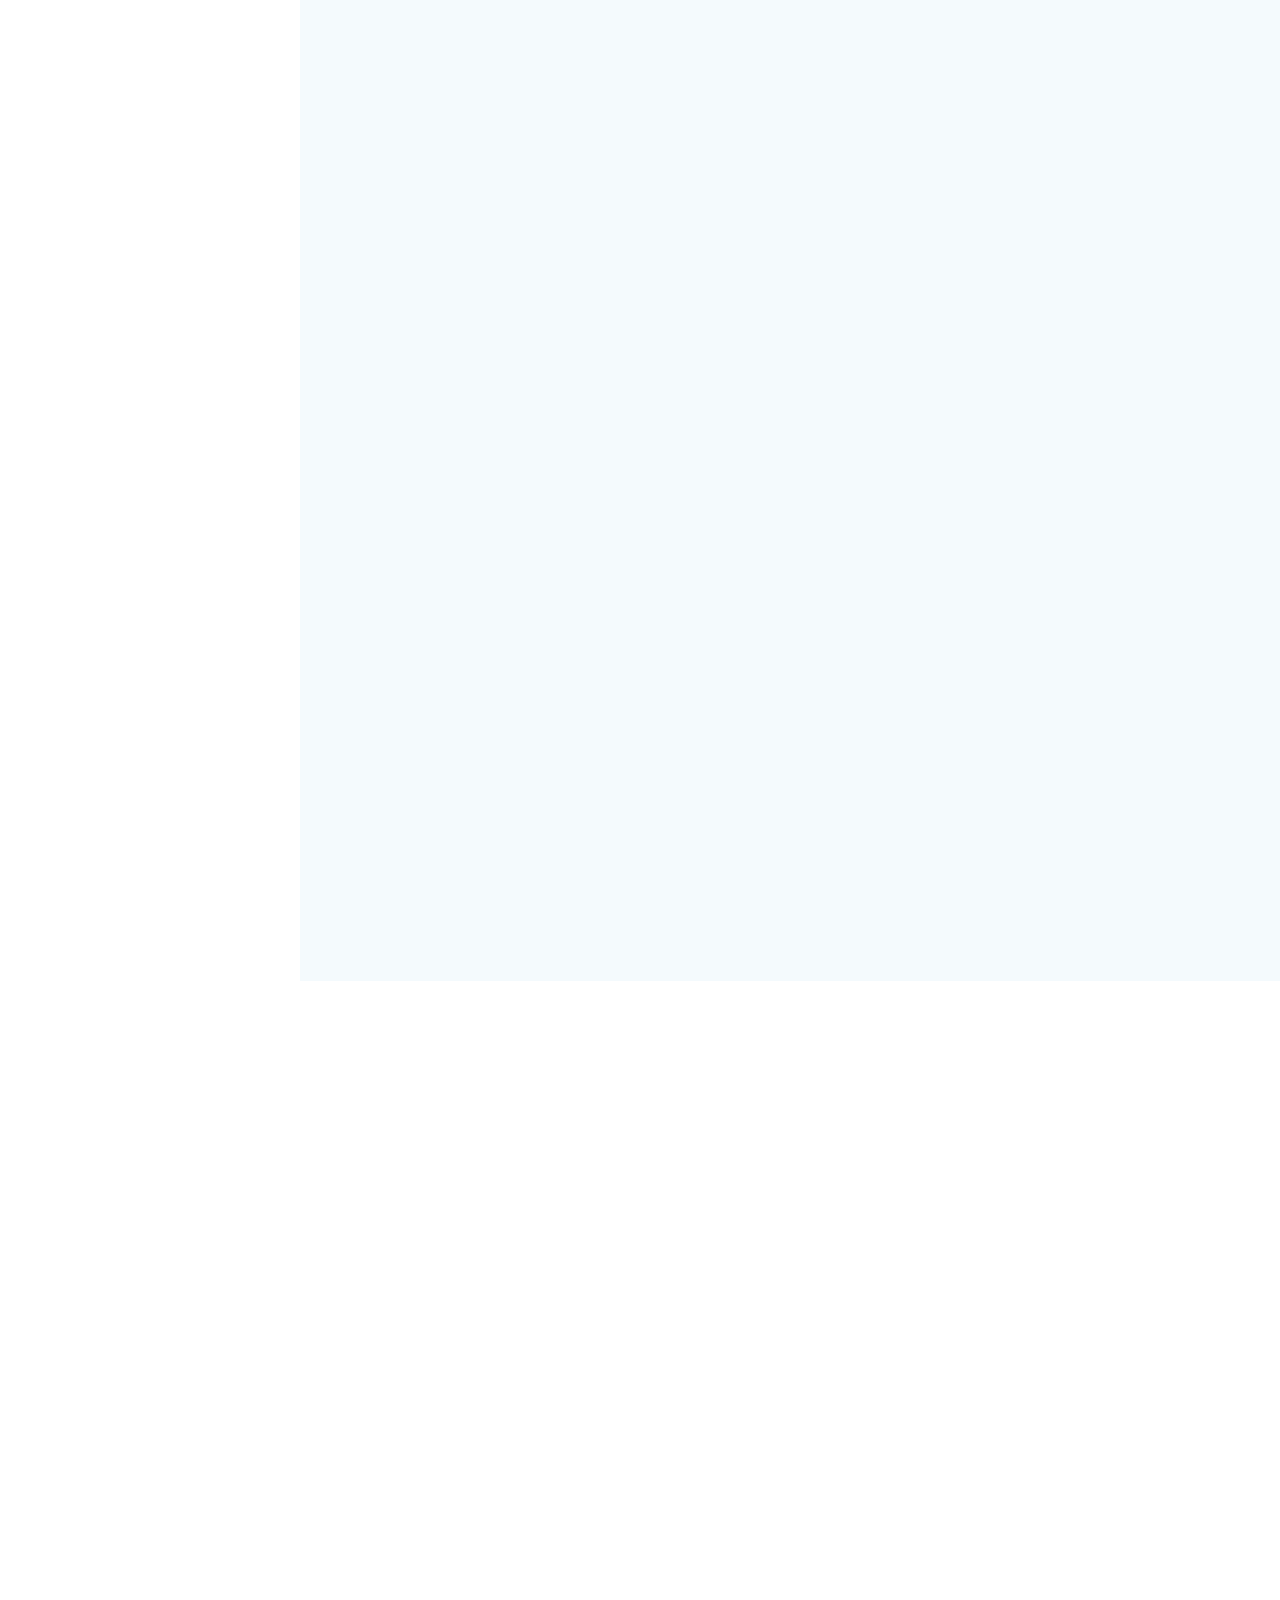
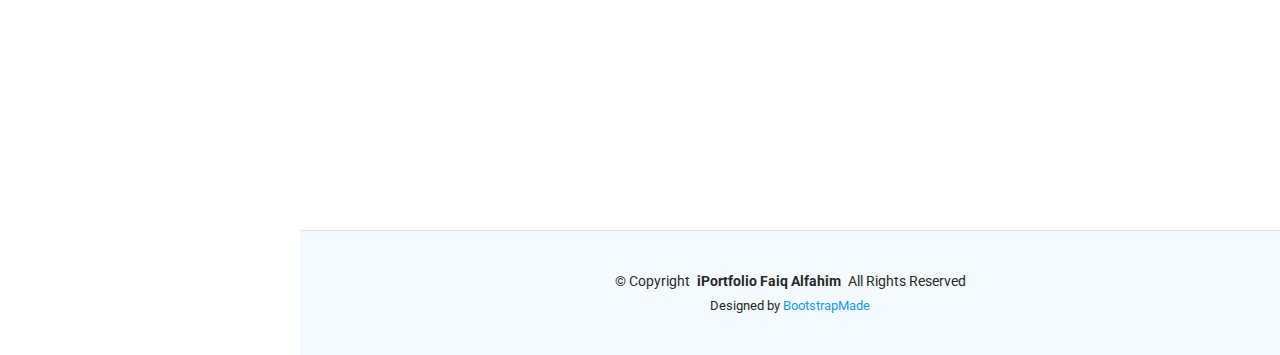
==== commit 818f4ed3: "Update index.html" ====
--- a/index.html
+++ b/index.html
@@ -319,12 +319,35 @@
             <!-- End Portfolio Item -->
             <div class="col-lg-4 col-md-6 portfolio-item isotope-item filter-product">
               <div class="portfolio-content h-100">
+                <img src="assets/img/sertifikat js inter faiq.jpeg" class="img-fluid" alt="">
+                <div class="portfolio-info">
+                  <h4>Product 2</h4>
+                  <p>Lorem ipsum, dolor sit amet consectetur</p>
+                  <a href="assets/img/sertifikat js inter faiq.jpeg" title="Product 2" data-gallery="portfolio-gallery-product" class="glightbox preview-link"><i class="bi bi-zoom-in"></i></a>
+                  <a href="https://api2.sololearn.com/v2/certificates/CC-PAHAQ7ME/image/png?t=638695676743329850" title="More Details" class="details-link"><i class="bi bi-link-45deg"></i></a>
+                </div>
+              </div>
+            </div>
+            <!-- End Portfolio Item -->
+            <div class="col-lg-4 col-md-6 portfolio-item isotope-item filter-product">
+              <div class="portfolio-content h-100">
                 <img src="Ular/Ular.png" class="img-fluid" alt="">
                 <div class="portfolio-info">
                   <h4>Product 2</h4>
                   <p>Lorem ipsum, dolor sit amet consectetur</p>
                   <a href="Ular/Ular.png" title="Product 2" data-gallery="portfolio-gallery-product" class="glightbox preview-link"><i class="bi bi-zoom-in"></i></a>
                   <a href="Ular/index.html" title="More Details" class="details-link"><i class="bi bi-link-45deg"></i></a>
+                </div>
+              </div>
+            </div><!-- End Portfolio Item -->
+            <div class="col-lg-4 col-md-6 portfolio-item isotope-item filter-product">
+              <div class="portfolio-content h-100">
+                <img src="assets/img/grafik paiq.png" class="img-fluid" alt="">
+                <div class="portfolio-info">
+                  <h4>Product 2</h4>
+                  <p>Lorem ipsum, dolor sit amet consectetur</p>
+                  <a href="assets/img/grafik paiq.png" title="Product 2" data-gallery="portfolio-gallery-product" class="glightbox preview-link"><i class="bi bi-zoom-in"></i></a>
+                  <a href="grafik tahunan/grafik.html" title="More Details" class="details-link"><i class="bi bi-link-45deg"></i></a>
                 </div>
               </div>
             </div><!-- End Portfolio Item -->
@@ -576,4 +599,4 @@
 
 </body>
 
-</html>+</html>
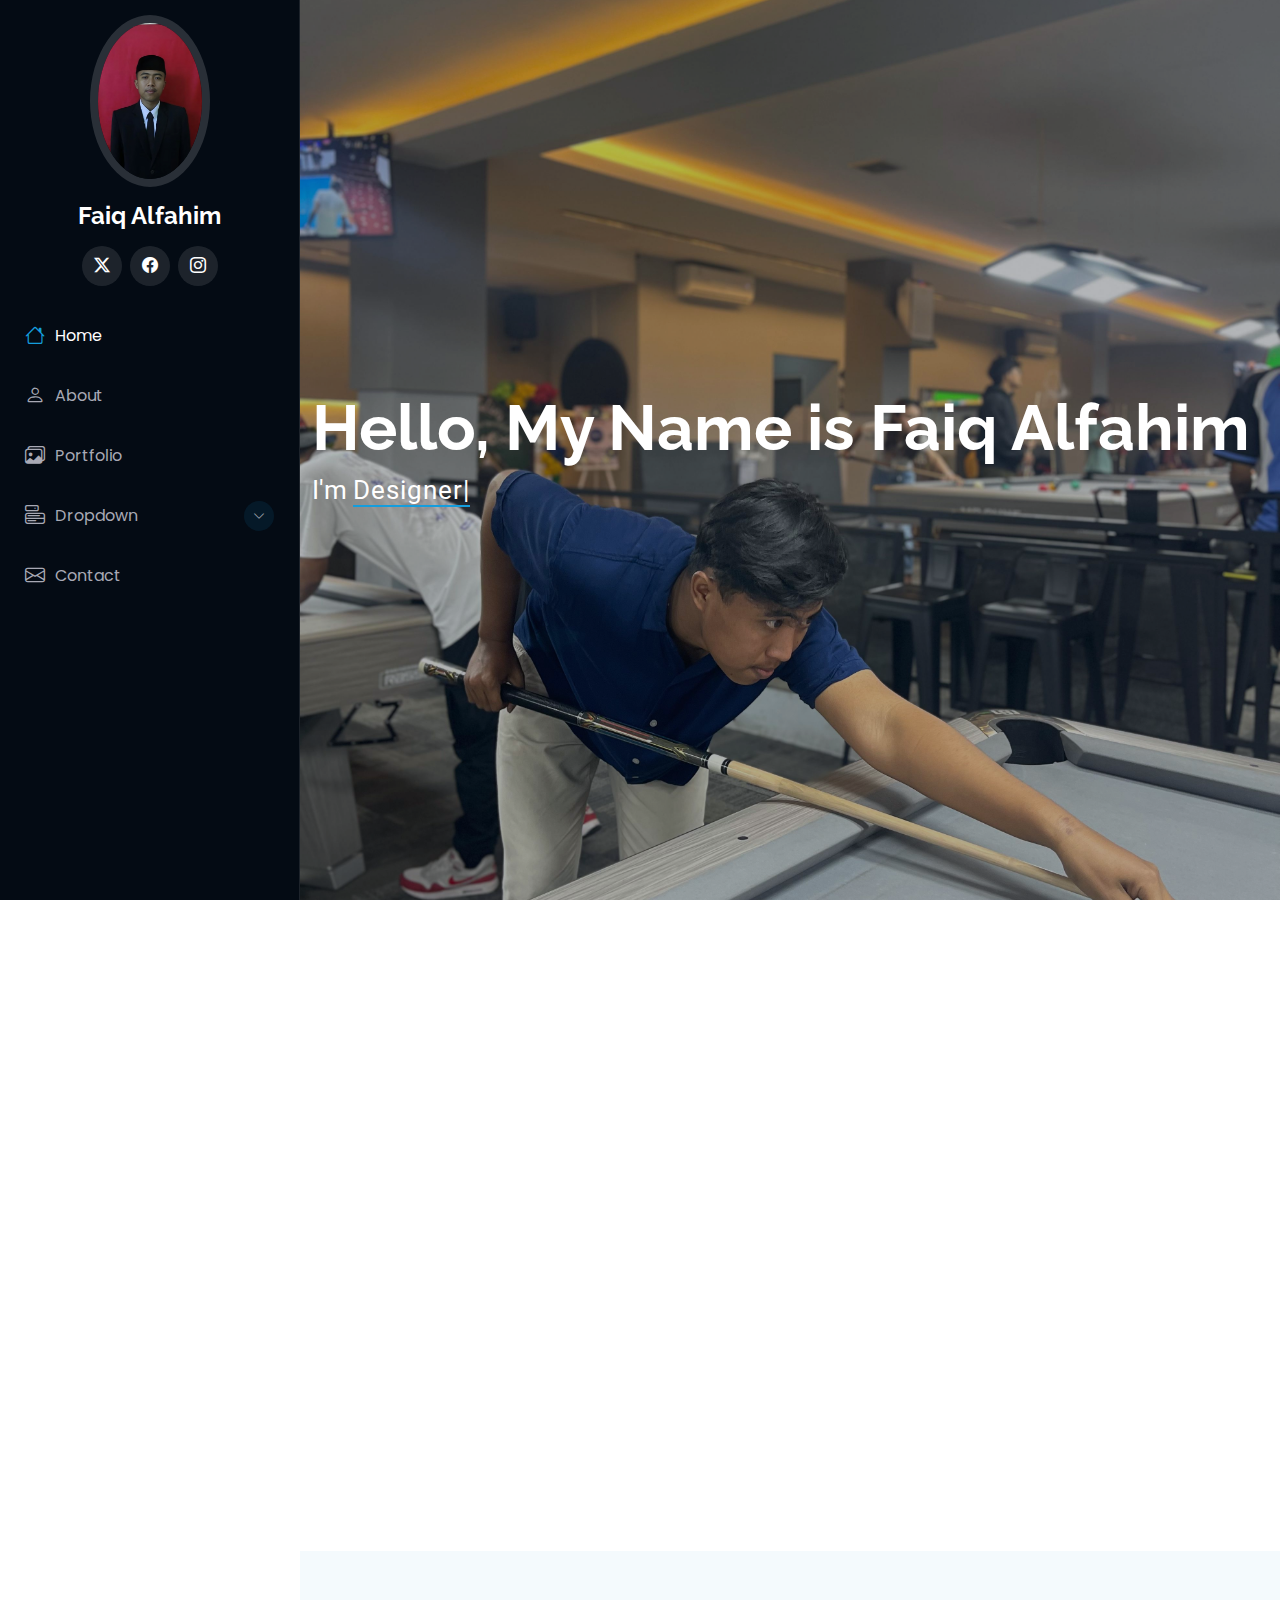
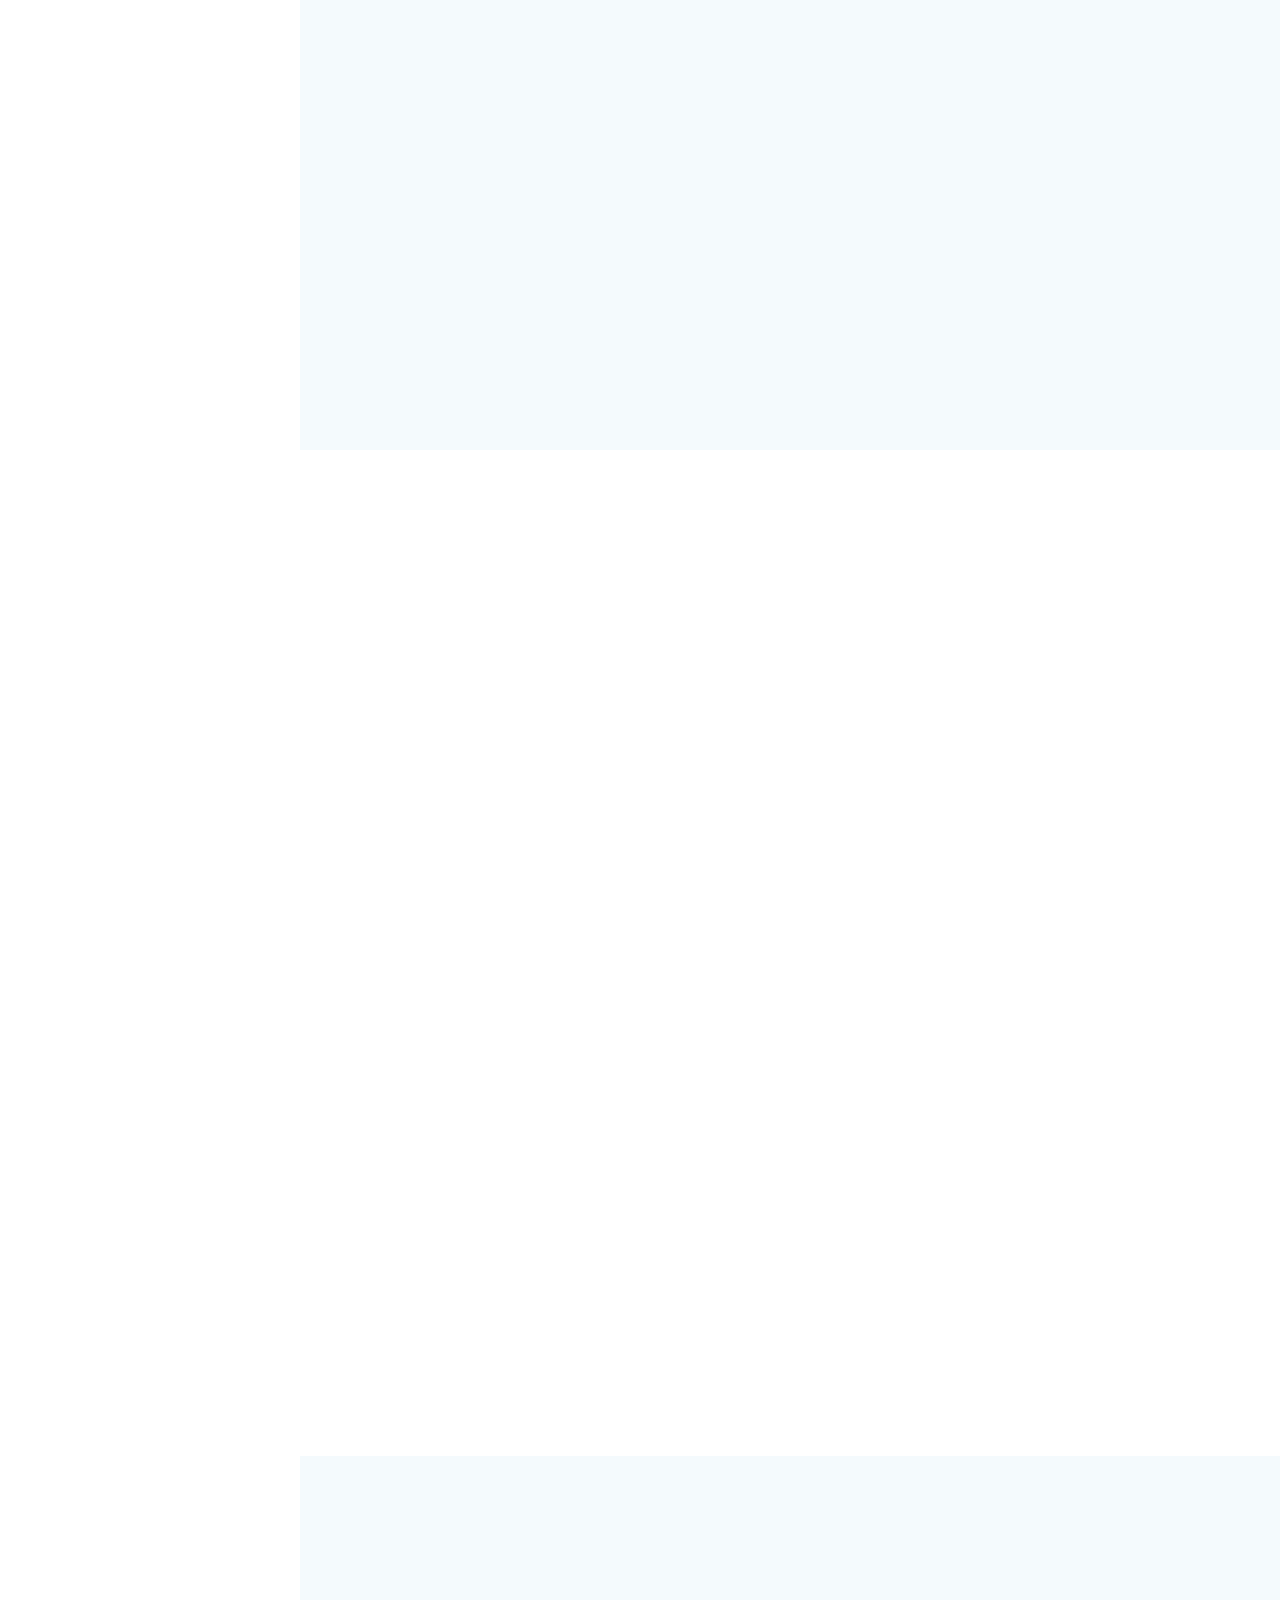
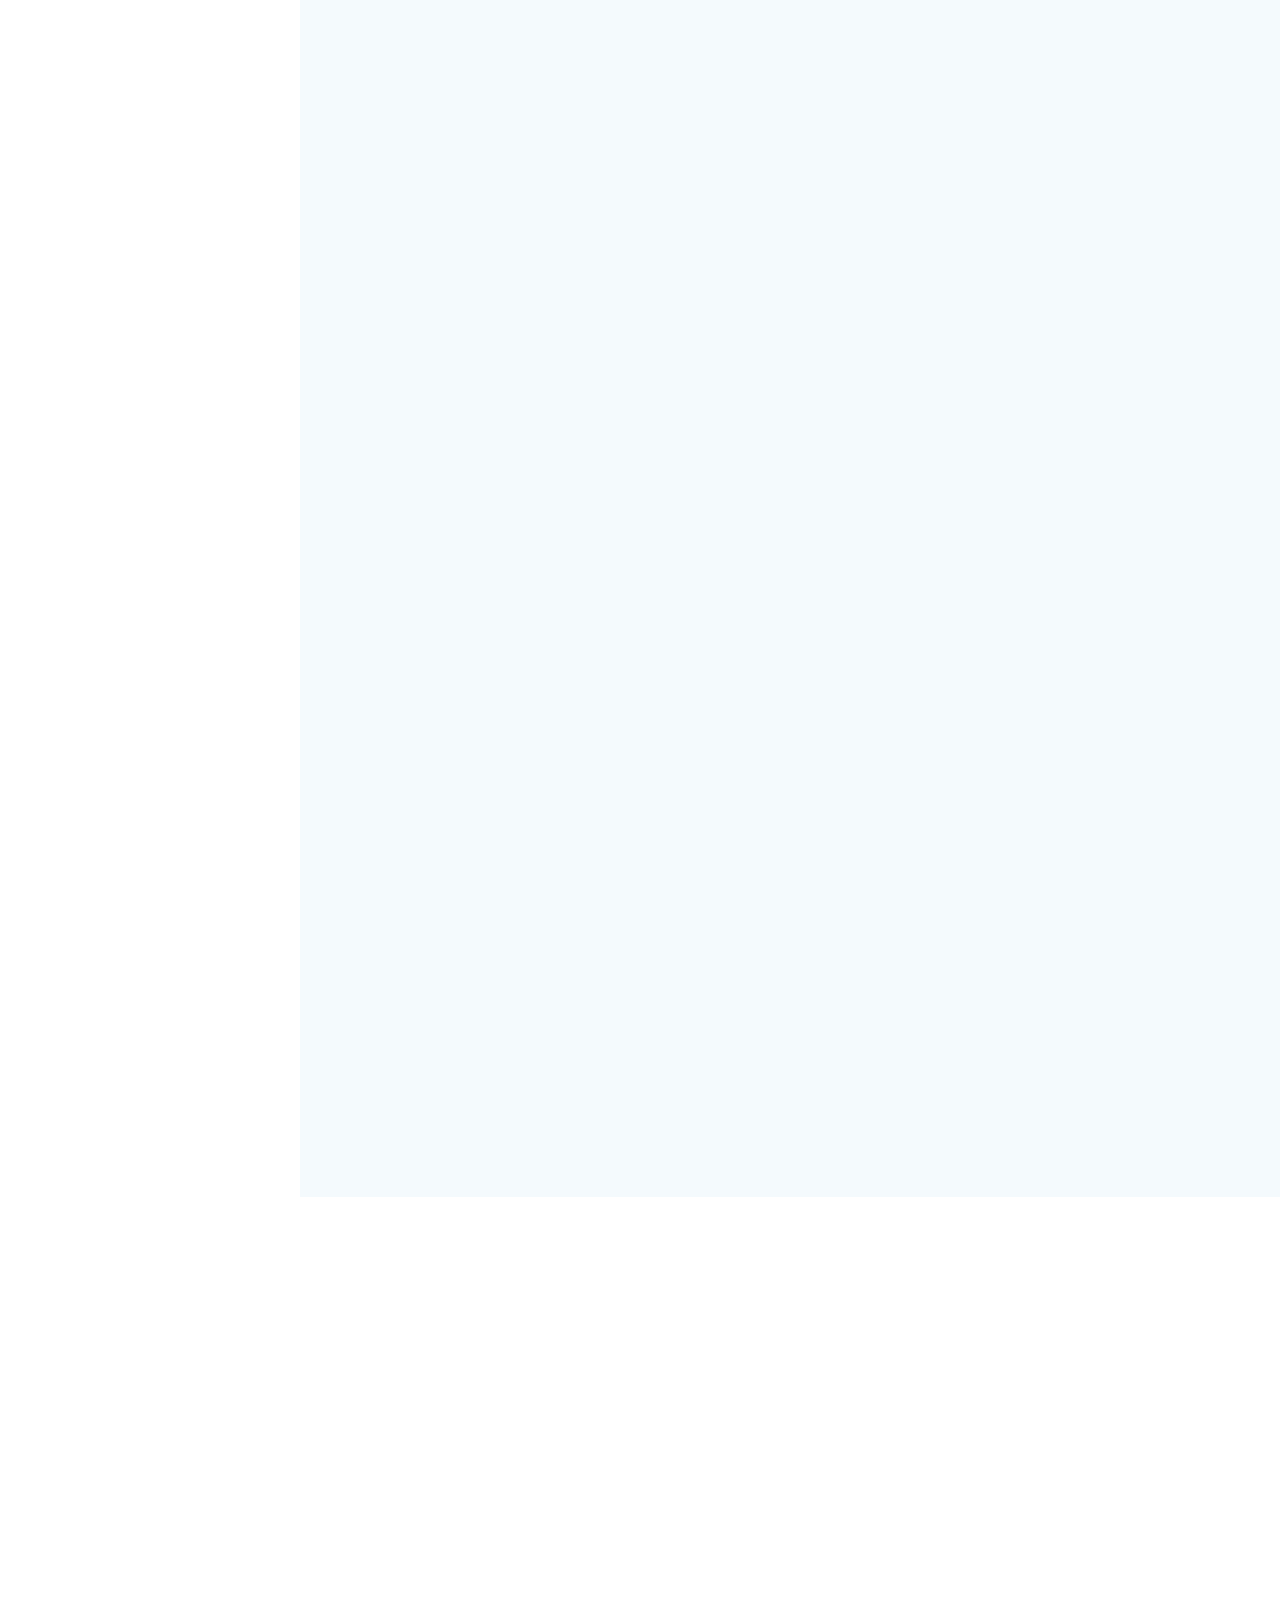
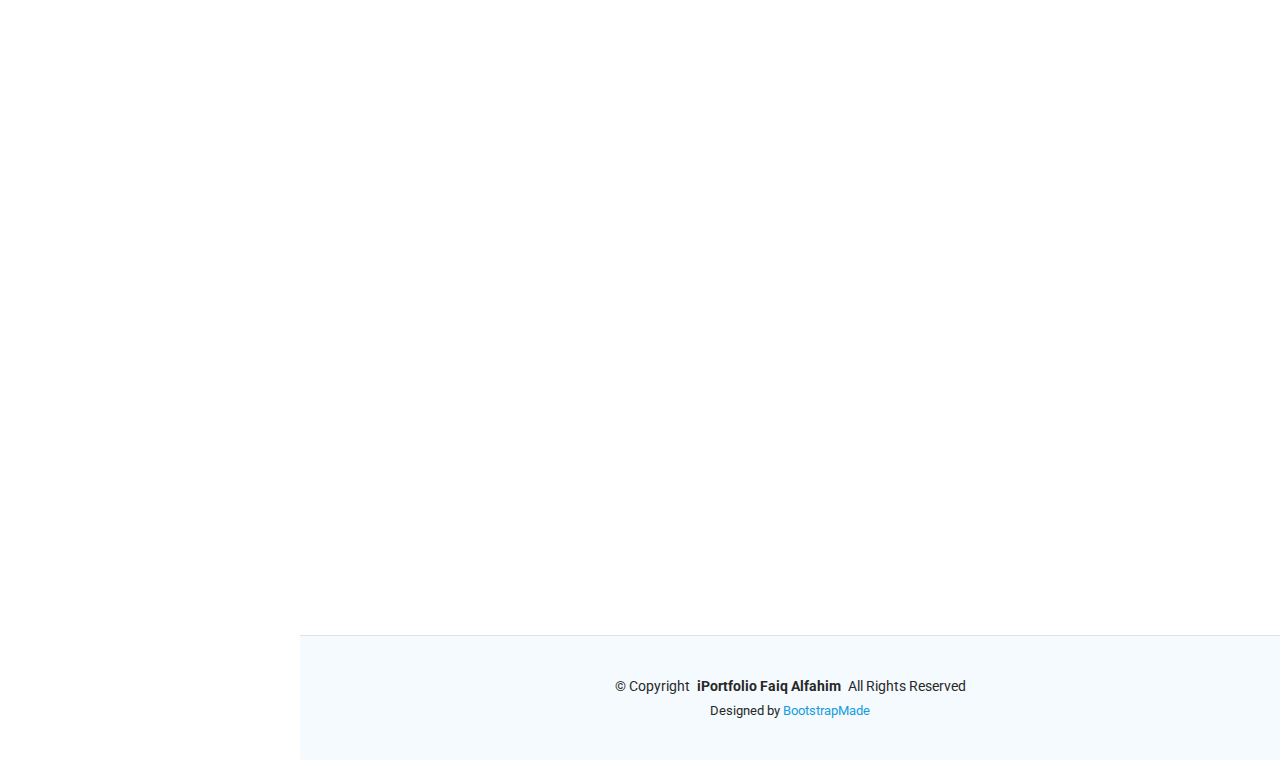
==== commit cf348b60: "Add files via upload" ====
--- a/index.html
+++ b/index.html
@@ -1,602 +1,580 @@
-<!DOCTYPE html>
-<html lang="en">
-
-<head>
-  <meta charset="utf-8">
-  <meta content="width=device-width, initial-scale=1.0" name="viewport">
-  <title>Index - iPortfolio Bootstrap Template</title>
-  <meta content="" name="description">
-  <meta content="" name="keywords">
-
-  <!-- Favicons -->
-  <link href="assets/img/favicon.png" rel="icon">
-  <link href="assets/img/apple-touch-icon.png" rel="apple-touch-icon">
-
-  <!-- Fonts -->
-  <link href="https://fonts.googleapis.com" rel="preconnect">
-  <link href="https://fonts.gstatic.com" rel="preconnect" crossorigin>
-  <link href="https://fonts.googleapis.com/css2?family=Roboto:ital,wght@0,100;0,300;0,400;0,500;0,700;0,900;1,100;1,300;1,400;1,500;1,700;1,900&family=Poppins:ital,wght@0,100;0,200;0,300;0,400;0,500;0,600;0,700;0,800;0,900;1,100;1,200;1,300;1,400;1,500;1,600;1,700;1,800;1,900&family=Raleway:ital,wght@0,100;0,200;0,300;0,400;0,500;0,600;0,700;0,800;0,900;1,100;1,200;1,300;1,400;1,500;1,600;1,700;1,800;1,900&display=swap" rel="stylesheet">
-
-  <!-- Vendor CSS Files -->
-  <link href="assets/vendor/bootstrap/css/bootstrap.min.css" rel="stylesheet">
-  <link href="assets/vendor/bootstrap-icons/bootstrap-icons.css" rel="stylesheet">
-  <link href="assets/vendor/aos/aos.css" rel="stylesheet">
-  <link href="assets/vendor/glightbox/css/glightbox.min.css" rel="stylesheet">
-  <link href="assets/vendor/swiper/swiper-bundle.min.css" rel="stylesheet">
-
-  <!-- Main CSS File -->
-  <link href="assets/css/main.css" rel="stylesheet">
-
-
-</head>
-
-<body class="index-page">
-
-  <header id="header" class="header dark-background d-flex flex-column">
-    <i class="header-toggle d-xl-none bi bi-list"></i>
-
-    <div class="profile-img">
-      <img src="assets\img\baru.jpg"alt="" class="img-fluid rounded-circle">
-    </div>
-
-    <a href="index.html" class="logo d-flex align-items-center justify-content-center">
-      <!-- Uncomment the line below if you also wish to use an image logo -->
-      <!-- <img src="assets/img/logo.png" alt=""> -->
-      <h1 class="sitename">Faiq Alfahim</h1>
-    </a>
-
-    <div class="social-links text-center">
-      <a href="#" class="twitter"><i class="bi bi-twitter-x"></i></a>
-      <a href="#" class="facebook"><i class="bi bi-facebook"></i></a>
-      <a href="#" class="instagram"><i class="bi bi-instagram"></i></a>
-    </div>
-
-    <nav id="navmenu" class="navmenu">
-      <ul>
-        <li><a href="#hero" class="active"><i class="bi bi-house navicon"></i>Home</a></li>
-        <li><a href="#about"><i class="bi bi-person navicon"></i> About</a></li>
-        <li><a href="#portfolio"><i class="bi bi-images navicon"></i> Portfolio</a></li>
-        <li class="dropdown"><a href="#"><i class="bi bi-menu-button navicon"></i> <span>Dropdown</span> <i class="bi bi-chevron-down toggle-dropdown"></i></a>
-          <ul>
-            <li><a href="#">Dropdown 1</a></li>
-            <li class="dropdown"><a href="#"><span>Deep Dropdown</span> <i class="bi bi-chevron-down toggle-dropdown"></i></a>
-              <ul>
-                <li><a href="#">Deep Dropdown 1</a></li>
-                <li><a href="#">Deep Dropdown 2</a></li>
-                <li><a href="#">Deep Dropdown 3</a></li>
-                <li><a href="#">Deep Dropdown 4</a></li>
-                <li><a href="#">Deep Dropdown 5</a></li>
-              </ul>
-            </li>
-            <li><a href="#">Dropdown 2</a></li>
-            <li><a href="#">Dropdown 3</a></li>
-            <li><a href="#">Dropdown 4</a></li>
-          </ul>
-        </li>
-        <li><a href="#contact"><i class="bi bi-envelope navicon"></i> Contact</a></li>
-      </ul>
-    </nav>
-
-  </header>
-
-  <main class="main">
-
-    <!-- Hero Section -->
-    <section id="hero" class="hero section dark-background">
-
-      <img src="assets\img\2024_09_10_17_18_IMG_6559(1).JPG" alt="" data-aos="fade-in" class="">
-
-      <div class="container" data-aos="fade-up" data-aos-delay="100">
-        <h2>Hello, My Name is Faiq Alfahim</h2>
-        <p>I'm <span class="typed" data-typed-items="Designer, Freelancer, Photographer">Designer</span><span class="typed-cursor typed-cursor--blink" aria-hidden="true"></span><span class="typed-cursor typed-cursor--blink" aria-hidden="true"></span></p>
-      </div>
-
-    </section><!-- /Hero Section -->
-
-    <!-- About Section -->
-    <section id="about" class="about section">
-
-      <!-- Section Title -->
-      <div class="container section-title" data-aos="fade-up">
-        <h2>About</h2>
-        <p>Assalamualaikum, Saya Faiq Alfahim. Biasa dipanggil Faiq, Saya berasal dari Kab.Serang. Saya memiliki latar belakang pendidikan di Pesantren. saya Mahasiswa Universitas Pamulang Prodi Teknik Informatika. Saya senang bertemu hal-hal baru dan selalu mencari kesempatan untuk belajar dan berkembang dan saya juga sangat menghargai ilmu dan selalu berusaha untuk mengapliksikan nilai-nilai yang saya pelajari. Terima kasih .</p>
-      </div><!-- End Section Title -->
-
-      <div class="container" data-aos="fade-up" data-aos-delay="100">
-
-        <div class="row gy-4 justify-content-center">
-          <div class="col-lg-4">
-            <img src="assets\img\IMG-20230605-WA0006.jpg" class="img-fluid" alt="">
-          </div>
-          <div class="col-lg-8 content">
-            
-            <div class="row">
-              <div class="col-lg-6">
-                <ul>
-                  <li><i class="bi bi-chevron-right"></i> <strong>Birthday:</strong> <span>14 June 2004</span></li>
-                  <li><i class="bi bi-chevron-right"></i> <strong>Phone:</strong> <span>+62812 9200 1066</span></li>
-                  <li><i class="bi bi-chevron-right"></i> <strong>City:</strong> <span>Serang-Banten, IDN</span></li>
-                </ul>
-              </div>
-              <div class="col-lg-6">
-                <ul>
-                  <li><i class="bi bi-chevron-right"></i> <strong>Age:</strong> <span>20</span></li>
-                  <li><i class="bi bi-chevron-right"></i> <strong>Degree:</strong> <span>Bachelor</span></li>
-                  <li><i class="bi bi-chevron-right"></i> <strong>Email:</strong> <span>alfahimfaiq14@gmail.com</span></li>
-                </ul>
-              </div>
-            </div>
-          </div>
-        </div>
-
-      </div>
-
-    </section><!-- /Stats Section -->
-
-    <!-- Skills Section -->
-    <section id="skills" class="skills section light-background">
-
-      <!-- Section Title -->
-      <div class="container section-title" data-aos="fade-up">
-        <h2>Skills</h2>
-
-      <div class="container" data-aos="fade-up" data-aos-delay="100">
-
-        <div class="row skills-content skills-animation">
-
-          <div class="col-lg-6">
-
-            <div class="progress">
-              <span class="skill"><span>HTML</span> <i class="val">50%</i></span>
-              <div class="progress-bar-wrap">
-                <div class="progress-bar" role="progressbar" aria-valuenow="50" aria-valuemin="0" aria-valuemax="100"></div>
-              </div>
-            </div><!-- End Skills Item -->
-
-            <div class="progress">
-              <span class="skill"><span>CSS</span> <i class="val">50%</i></span>
-              <div class="progress-bar-wrap">
-                <div class="progress-bar" role="progressbar" aria-valuenow="50" aria-valuemin="0" aria-valuemax="100"></div>
-              </div>
-            </div><!-- End Skills Item -->
-
-            <div class="progress">
-              <span class="skill"><span>JavaScript</span> <i class="val">50%</i></span>
-              <div class="progress-bar-wrap">
-                <div class="progress-bar" role="progressbar" aria-valuenow="50" aria-valuemin="0" aria-valuemax="100"></div>
-              </div>
-            </div><!-- End Skills Item -->
-
-            <div class="progress">
-              <span class="skill"><span>Photoshop</span> <i class="val">50%</i></span>
-              <div class="progress-bar-wrap">
-                <div class="progress-bar" role="progressbar" aria-valuenow="50" aria-valuemin="0" aria-valuemax="100"></div>
-              </div>
-            </div><!-- End Skills Item -->
-
-          </div>
-
-        </div>
-
-      </div>
-
-    </section><!-- /Skills Section -->
-
-      </div><!-- End Section Title -->
-
-      <div class="container">
-
-        <div class="row">
-
-          <div class="col-lg-6" data-aos="fade-up" data-aos-delay="100">
-
-            <div class="resume-item pb-0">
-              </ul>
-            </div><!-- Edn Resume Item -->
-            <div class="resume-item">
-              <h4>Sarjana Teknik Informatika </h4>
-              <h5>2022 - 2026 (Insyaallah)</h5>
-              <p><em>Universitas Pamulang , Pamulang, Tangerang Selatan-Banten, IDN</em></p>
-            </div><!-- Edn Resume Item -->
-        
-
-            <div class="resume-item">
-              <h4>Madrasah Aliyah (MA) </h4>
-              <h5>2019 - 2022</h5>
-              <p><em>Madrasah Aliyah Al-Hidayah , Ciomas, Serang-Banten, IDN</em></p>
-
-            </div><!-- Edn Resume Item -->
-            <div class="resume-item">
-              <h4>Madrasah Tsanawiyah (MTs) </h4>
-              <h5>2016 - 2019</h5>
-              <p><em>Madrasah Tsanawiyah Al-Hidayah , Ciomas, Serang-Banten, IDN</em></p>
-            </div><!-- Edn Resume Item -->
-
-            <div class="resume-item">
-              <h4>Sekolah Dasar (SD) </h4>
-              <h5>2010 - 2016</h5>
-              <p><em>Sekolah Dasar Negeri Sujung 2, Tirtayasa, Serang-Banten, IDN</em></p>
-            </div><!-- Edn Resume Item -->
-
-          </div>
-
-          <div class="col-lg-6" data-aos="fade-up" data-aos-delay="200">
-          
-
-      </div>
-
-    </section><!-- /Resume Section -->
-
-    <!-- Portfolio Section -->
-    <section id="portfolio" class="portfolio section light-background">
-
-      <!-- Section Title -->
-      <div class="container section-title" data-aos="fade-up">
-        <h2>Portfolio</h2>
-      </div><!-- End Section Title -->
-
-      <div class="container">
-
-        <div class="isotope-layout" data-default-filter="*" data-layout="masonry" data-sort="original-order">
-
-          <ul class="portfolio-filters isotope-filters" data-aos="fade-up" data-aos-delay="100">
-            <li data-filter="*" class="filter-active">All</li>
-          </ul><!-- End Portfolio Filters -->
-
-          <div class="row gy-4 isotope-container" data-aos="fade-up" data-aos-delay="200">
-
-            <div class="col-lg-4 col-md-6 portfolio-item isotope-item filter-app">
-              <div class="portfolio-content h-100">
-                <img src="assets\img\login-page.png" class="img-fluid" alt="">
-                <div class="portfolio-info">
-                  <h4>App 1</h4>
-                  <p>Lorem ipsum, dolor sit amet consectetur</p>
-                  <a href="assets\img\login-page.png" title="App 1" data-gallery="portfolio-gallery-app" class="glightbox preview-link"><i class="bi bi-zoom-in"></i></a>
-                  <a href="login-page/index.html" title="More Details" class="details-link"><i class="bi bi-link-45deg"></i></a>
-                </div>
-              </div>
-            </div><!-- End Portfolio Item -->
-
-            <div class="col-lg-4 col-md-6 portfolio-item isotope-item filter-product">
-              <div class="portfolio-content h-100">
-                <img src="assets\img\kalku.png" class="img-fluid" alt="">
-                <div class="portfolio-info">
-                  <h4>Product 1</h4>
-                  <p>Lorem ipsum, dolor sit amet consectetur</p>
-                  <a href="assets\img\kalku.png"  title="Product 1" data-gallery="portfolio-gallery-product" class="glightbox preview-link"><i class="bi bi-zoom-in"></i></a>
-                  <a href="kalku/Kalkulator test.html" title="More Details" class="details-link"><i class="bi bi-link-45deg"></i></a>
-                </div>
-              </div>
-            </div><!-- End Portfolio Item -->
-
-            <div class="col-lg-4 col-md-6 portfolio-item isotope-item filter-branding">
-              <div class="portfolio-content h-100">
-                <img src="assets/img/Dashboard.png" class="img-fluid" alt="">
-                <div class="portfolio-info">
-                  <h4>Branding 1</h4>
-                  <p>Lorem ipsum, dolor sit amet consectetur</p>
-                  <a href="assets/img/Dashboard.png" title="Branding 1" data-gallery="portfolio-gallery-branding" class="glightbox preview-link"><i class="bi bi-zoom-in"></i></a>
-                  <a href="dashboard/index.html" title="More Details" class="details-link"><i class="bi bi-link-45deg"></i></a>
-                </div>
-              </div>
-            </div><!-- End Portfolio Item -->
-
-            <div class="col-lg-4 col-md-6 portfolio-item isotope-item filter-books">
-              <div class="portfolio-content h-100">
-                <img src="assets\img\html.jpeg" class="img-fluid" alt="">
-                <div class="portfolio-info">
-                  <h4>Books 1</h4>
-                  <p>Lorem ipsum, dolor sit amet consectetur</p>
-                  <a href="assets\img\html.jpeg" title="Branding 1" data-gallery="portfolio-gallery-book" class="glightbox preview-link"><i class="bi bi-zoom-in"></i></a>
-                  <a href="https://api2.sololearn.com/v2/certificates/CC-NPPFPDGN/image/png?t=638653533823757070" title="More Details" class="details-link"><i class="bi bi-link-45deg"></i></a>
-                </div>
-              </div>
-            </div><!-- End Portfolio Item -->
-
-            <div class="col-lg-4 col-md-6 portfolio-item isotope-item filter-app">
-              <div class="portfolio-content h-100">
-                <img src="assets\img\CSS.jpeg" class="img-fluid" alt="">
-                <div class="portfolio-info">
-                  <h4>App 2</h4>
-                  <p>Lorem ipsum, dolor sit amet consectetur</p>
-                  <a href="assets\img\CSS.jpeg" title="App 2" data-gallery="portfolio-gallery-app" class="glightbox preview-link"><i class="bi bi-zoom-in"></i></a>
-                  <a href="https://api2.sololearn.com/v2/certificates/CC-APK06WHJ/image/png?t=638652562340872920" title="More Details" class="details-link"><i class="bi bi-link-45deg"></i></a>
-                </div>
-              </div>
-            </div><!-- End Portfolio Item -->
-
-            <div class="col-lg-4 col-md-6 portfolio-item isotope-item filter-product">
-              <div class="portfolio-content h-100">
-                <img src="assets\img\Java.jpeg" class="img-fluid" alt="">
-                <div class="portfolio-info">
-                  <h4>Product 2</h4>
-                  <p>Lorem ipsum, dolor sit amet consectetur</p>
-                  <a href="assets\img\Java.jpeg" title="Product 2" data-gallery="portfolio-gallery-product" class="glightbox preview-link"><i class="bi bi-zoom-in"></i></a>
-                  <a href="https://api2.sololearn.com/v2/certificates/CC-YQTKUY44/image/png?t=638653533667019790" title="More Details" class="details-link"><i class="bi bi-link-45deg"></i></a>
-                </div>
-              </div>
-            </div>
-            <!-- End Portfolio Item -->
-            <div class="col-lg-4 col-md-6 portfolio-item isotope-item filter-product">
-              <div class="portfolio-content h-100">
-                <img src="assets/img/sertifikat js inter faiq.jpeg" class="img-fluid" alt="">
-                <div class="portfolio-info">
-                  <h4>Product 2</h4>
-                  <p>Lorem ipsum, dolor sit amet consectetur</p>
-                  <a href="assets/img/sertifikat js inter faiq.jpeg" title="Product 2" data-gallery="portfolio-gallery-product" class="glightbox preview-link"><i class="bi bi-zoom-in"></i></a>
-                  <a href="https://api2.sololearn.com/v2/certificates/CC-PAHAQ7ME/image/png?t=638695676743329850" title="More Details" class="details-link"><i class="bi bi-link-45deg"></i></a>
-                </div>
-              </div>
-            </div>
-            <!-- End Portfolio Item -->
-            <div class="col-lg-4 col-md-6 portfolio-item isotope-item filter-product">
-              <div class="portfolio-content h-100">
-                <img src="Ular/Ular.png" class="img-fluid" alt="">
-                <div class="portfolio-info">
-                  <h4>Product 2</h4>
-                  <p>Lorem ipsum, dolor sit amet consectetur</p>
-                  <a href="Ular/Ular.png" title="Product 2" data-gallery="portfolio-gallery-product" class="glightbox preview-link"><i class="bi bi-zoom-in"></i></a>
-                  <a href="Ular/index.html" title="More Details" class="details-link"><i class="bi bi-link-45deg"></i></a>
-                </div>
-              </div>
-            </div><!-- End Portfolio Item -->
-            <div class="col-lg-4 col-md-6 portfolio-item isotope-item filter-product">
-              <div class="portfolio-content h-100">
-                <img src="assets/img/grafik paiq.png" class="img-fluid" alt="">
-                <div class="portfolio-info">
-                  <h4>Product 2</h4>
-                  <p>Lorem ipsum, dolor sit amet consectetur</p>
-                  <a href="assets/img/grafik paiq.png" title="Product 2" data-gallery="portfolio-gallery-product" class="glightbox preview-link"><i class="bi bi-zoom-in"></i></a>
-                  <a href="grafik tahunan/grafik.html" title="More Details" class="details-link"><i class="bi bi-link-45deg"></i></a>
-                </div>
-              </div>
-            </div><!-- End Portfolio Item -->
-        </div>
-
-      </div>
-
-    </section><!-- /Portfolio Section -->
-
-          </div><!-- End Service Item -->
-
-        </div>
-
-      </div>
-
-    </section><!-- /Services Section -->
-
-    <!-- Testimonials Section -->
-    <section id="testimonials" class="testimonials section light-background">
-
-      <!-- Section Title -->
-      <div class="container section-title" data-aos="fade-up">
-        <h2>Quotes</h2>
-
-      </div><!-- End Section Title -->
-
-      <div class="container" data-aos="fade-up" data-aos-delay="100">
-
-        <div class="swiper init-swiper">
-          <script type="application/json" class="swiper-config">
-            {
-              "loop": true,
-              "speed": 600,
-              "autoplay": {
-                "delay": 5000
-              },
-              "slidesPerView": "auto",
-              "pagination": {
-                "el": ".swiper-pagination",
-                "type": "bullets",
-                "clickable": true
-              },
-              "breakpoints": {
-                "320": {
-                  "slidesPerView": 1,
-                  "spaceBetween": 40
-                },
-                "1200": {
-                  "slidesPerView": 3,
-                  "spaceBetween": 1
-                }
-              }
-            }
-          </script>
-          <div class="swiper-wrapper">
-
-            <div class="swiper-slide">
-              <div class="testimonial-item">
-                <p>
-                  <i class="bi bi-quote quote-icon-left"></i>
-                  <span>“aku ingin mencintaimu dengan sederhana dengan kata yang tak sempat diucapkan kayu kepada api yang menjadikannya abu aku ingin mencintaimu dengan sederhana dengan isyarat yang tak sempat disampaikan awan kepada hujan yang menjadikannya tiada” </span>
-                  <i class="bi bi-quote quote-icon-right"></i>
-                </p>
-                <img src="assets\img\sapardi.webp" class="testimonial-img" alt="">
-                <h3>Sapardi Djoko Damono</h3>
-              </div>
-            </div><!-- End testimonial item -->
-
-            <div class="swiper-slide">
-              <div class="testimonial-item">
-                <p>
-                  <i class="bi bi-quote quote-icon-left"></i>
-                  <span> “Beri aku 1.000 orang tua, niscaya akan kucabut semeru dari akarnya. Beri aku 10 pemuda niscaya akan kuguncangkan dunia.”.</span>
-                  <i class="bi bi-quote quote-icon-right"></i>
-                </p>
-                <img src="assets\img\soekarno.jpeg" class="testimonial-img" alt="">
-                <h3>Ir.Soekarno</h3>
-              </div>
-            </div><!-- End testimonial item -->
-
-            <div class="swiper-slide">
-              <div class="testimonial-item">
-                <p>
-                  <i class="bi bi-quote quote-icon-left"></i>
-                  <span> bukan aku yang hebat bisa sampai mencapai sebuah gelar, tapi kedua orang tua aku yang terhebat bisa mensuport sehingga anak nya bisa mencapai suatu kebahagian. </span>
-                  <i class="bi bi-quote quote-icon-right"></i>
-                </p>
-                <img src="assets/img/testimonials/testimonials-3.jpg" class="testimonial-img" alt="">
-                <h3>Nurdin</h3>
-              </div>
-            </div><!-- End testimonial item -->
-
-            <div class="swiper-slide">
-              <div class="testimonial-item">
-                <p>
-                  <i class="bi bi-quote quote-icon-left"></i>
-                  <span> "Bila kaum muda yang telah belajar di sekolah dan menganggap dirinya terlalu tinggi dan pintar untuk melebur dengan masyarakat yang bekerja dengan cangkul dan hanya memiliki cita-cita yang sederhana, maka lebih baik pendidikan itu tidak diberikan".</span>
-                  <i class="bi bi-quote quote-icon-right"></i>
-                </p>
-                <img src="assets\img\tan.jpeg" class="testimonial-img" alt="">
-                <h3>Tan Malaka
-              </div>
-            </div><!-- End testimonial item -->
-
-            <div class="swiper-slide">
-              <div class="testimonial-item">
-                <p>
-                  <i class="bi bi-quote quote-icon-left"></i>
-                  <span>Aku sudah pernah merasakan semua kepahitan dalam hidup dan yang paling pahit ialah berharap kepada manusia.</span>
-                  <i class="bi bi-quote quote-icon-right"></i>
-                </p>
-                <img src="assets\img\ali.jpeg" class="testimonial-img" alt="">
-                <h3>Ali bin Abi Thablib</h3>
-              </div>
-            </div><!-- End testimonial item -->
-
-          </div>
-          <div class="swiper-pagination"></div>
-        </div>
-
-      </div>
-
-    </section><!-- /Testimonials Section -->
-
-    <!-- Contact Section -->
-    <section id="contact" class="contact section">
-
-      <!-- Section Title -->
-      <div class="container section-title" data-aos="fade-up">
-        <h2>Contact</h2>
-      </div><!-- End Section Title -->
-
-      <div class="container" data-aos="fade-up" data-aos-delay="100">
-
-        <div class="row gy-4">
-
-          <div class="col-lg-5">
-
-            <div class="info-wrap">
-              <div class="info-item d-flex" data-aos="fade-up" data-aos-delay="200">
-                <i class="bi bi-geo-alt flex-shrink-0"></i>
-                <div>
-                  <h3>Address</h3>
-                  <p>https://maps.app.goo.gl/dSPRFf6L5BrsxvJo6</p>
-                </div>
-              </div><!-- End Info Item -->
-
-              <div class="info-item d-flex" data-aos="fade-up" data-aos-delay="300">
-                <i class="bi bi-telephone flex-shrink-0"></i>
-                <div>
-                  <h3>Call Us</h3>
-                  <p>+62812 9200 1066</p>
-                </div>
-              </div><!-- End Info Item -->
-
-              <div class="info-item d-flex" data-aos="fade-up" data-aos-delay="400">
-                <i class="bi bi-envelope flex-shrink-0"></i>
-                <div>
-                  <h3>Email Us</h3>
-                  <p>alfahimfaiq14@gmail.com</p>
-                </div>
-              </div><!-- End Info Item -->
-
-              <iframe src="https://www.google.com/maps/embed?pb=!1m14!1m8!1m3!1d613.458977072428!2d106.31595202073188!3d-6.009744104765448!3m2!1i1024!2i768!4f13.1!3m3!1m2!1s0x2e41f0163050da7d%3A0x8da072cc5ae77cba!2sSujung%2C%20Tirtayasa%2C%20Serang%20Regency%2C%20Banten!5e0!3m2!1sen!2sid!4v1729616188870!5m2!1sen!2sid" ></iframe>
-            </div>
-          </div>
-
-          <div class="col-lg-7">
-            <form action="forms/contact.php" method="post" class="php-email-form" data-aos="fade-up" data-aos-delay="200">
-              <div class="row gy-4">
-
-                <div class="col-md-6">
-                  <label for="name-field" class="pb-2">Your Name</label>
-                  <input type="text" name="name" id="name-field" class="form-control" required="">
-                </div>
-
-                <div class="col-md-6">
-                  <label for="email-field" class="pb-2">Your Email</label>
-                  <input type="email" class="form-control" name="email" id="email-field" required="">
-                </div>
-
-                <div class="col-md-12">
-                  <label for="subject-field" class="pb-2">Subject</label>
-                  <input type="text" class="form-control" name="subject" id="subject-field" required="">
-                </div>
-
-                <div class="col-md-12">
-                  <label for="message-field" class="pb-2">Message</label>
-                  <textarea class="form-control" name="message" rows="10" id="message-field" required=""></textarea>
-                </div>
-
-                <div class="col-md-12 text-center">
-                  <div class="loading">Loading</div>
-                  <div class="error-message"></div>
-                  <div class="sent-message">Your message has been sent. Thank you!</div>
-
-                  <button type="submit">Send Message</button>
-                </div>
-
-              </div>
-            </form>
-          </div><!-- End Contact Form -->
-
-        </div>
-
-      </div>
-
-    </section><!-- /Contact Section -->
-
-  </main>
-
-  <footer id="footer" class="footer position-relative light-background">
-
-    <div class="container">
-      <div class="copyright text-center ">
-        <p>© <span>Copyright</span> <strong class="px-1 sitename">iPortfolio Faiq Alfahim</strong> <span>All Rights Reserved</span></p>
-      </div>
-      <div class="credits">
-        <!-- All the links in the footer should remain intact. -->
-        <!-- You can delete the links only if you've purchased the pro version. -->
-        <!-- Licensing information: https://bootstrapmade.com/license/ -->
-        <!-- Purchase the pro version with working PHP/AJAX contact form: [buy-url] -->
-        Designed by <a href="https://bootstrapmade.com/">BootstrapMade</a>
-      </div>
-    </div>
-
-  </footer>
-
-  <!-- Scroll Top -->
-  <a href="#" id="scroll-top" class="scroll-top d-flex align-items-center justify-content-center"><i class="bi bi-arrow-up-short"></i></a>
-
-  <!-- Preloader -->
-  <div id="preloader"></div>
-
-  <!-- Vendor JS Files -->
-  <script src="assets/vendor/bootstrap/js/bootstrap.bundle.min.js"></script>
-  <script src="assets/vendor/php-email-form/validate.js"></script>
-  <script src="assets/vendor/aos/aos.js"></script>
-  <script src="assets/vendor/typed.js/typed.umd.js"></script>
-  <script src="assets/vendor/purecounter/purecounter_vanilla.js"></script>
-  <script src="assets/vendor/waypoints/noframework.waypoints.js"></script>
-  <script src="assets/vendor/glightbox/js/glightbox.min.js"></script>
-  <script src="assets/vendor/imagesloaded/imagesloaded.pkgd.min.js"></script>
-  <script src="assets/vendor/isotope-layout/isotope.pkgd.min.js"></script>
-  <script src="assets/vendor/swiper/swiper-bundle.min.js"></script>
-
-  <!-- Main JS File -->
-  <script src="assets/js/main.js"></script>
-
-</body>
-
-</html>
+<!DOCTYPE html>
+<html lang="en">
+
+<head>
+  <meta charset="utf-8">
+  <meta content="width=device-width, initial-scale=1.0" name="viewport">
+  <title>Index - iPortfolio Bootstrap Template</title>
+  <meta content="" name="description">
+  <meta content="" name="keywords">
+
+  <!-- Favicons -->
+  <link href="assets/img/favicon.png" rel="icon">
+  <link href="assets/img/apple-touch-icon.png" rel="apple-touch-icon">
+
+  <!-- Fonts -->
+  <link href="https://fonts.googleapis.com" rel="preconnect">
+  <link href="https://fonts.gstatic.com" rel="preconnect" crossorigin>
+  <link href="https://fonts.googleapis.com/css2?family=Roboto:ital,wght@0,100;0,300;0,400;0,500;0,700;0,900;1,100;1,300;1,400;1,500;1,700;1,900&family=Poppins:ital,wght@0,100;0,200;0,300;0,400;0,500;0,600;0,700;0,800;0,900;1,100;1,200;1,300;1,400;1,500;1,600;1,700;1,800;1,900&family=Raleway:ital,wght@0,100;0,200;0,300;0,400;0,500;0,600;0,700;0,800;0,900;1,100;1,200;1,300;1,400;1,500;1,600;1,700;1,800;1,900&display=swap" rel="stylesheet">
+
+  <!-- Vendor CSS Files -->
+  <link href="assets/vendor/bootstrap/css/bootstrap.min.css" rel="stylesheet">
+  <link href="assets/vendor/bootstrap-icons/bootstrap-icons.css" rel="stylesheet">
+  <link href="assets/vendor/aos/aos.css" rel="stylesheet">
+  <link href="assets/vendor/glightbox/css/glightbox.min.css" rel="stylesheet">
+  <link href="assets/vendor/swiper/swiper-bundle.min.css" rel="stylesheet">
+
+  <!-- Main CSS File -->
+  <link href="assets/css/main.css" rel="stylesheet">
+
+
+</head>
+
+<body class="index-page">
+
+  <header id="header" class="header dark-background d-flex flex-column">
+    <i class="header-toggle d-xl-none bi bi-list"></i>
+
+    <div class="profile-img">
+      <img src="assets\img\baru.jpg"alt="" class="img-fluid rounded-circle">
+    </div>
+
+    <a href="index.html" class="logo d-flex align-items-center justify-content-center">
+      <!-- Uncomment the line below if you also wish to use an image logo -->
+      <!-- <img src="assets/img/logo.png" alt=""> -->
+      <h1 class="sitename">Faiq Alfahim</h1>
+    </a>
+
+    <div class="social-links text-center">
+      <a href="#" class="twitter"><i class="bi bi-twitter-x"></i></a>
+      <a href="#" class="facebook"><i class="bi bi-facebook"></i></a>
+      <a href="#" class="instagram"><i class="bi bi-instagram"></i></a>
+    </div>
+
+    <nav id="navmenu" class="navmenu">
+      <ul>
+        <li><a href="#hero" class="active"><i class="bi bi-house navicon"></i>Home</a></li>
+        <li><a href="#about"><i class="bi bi-person navicon"></i> About</a></li>
+        <li><a href="#portfolio"><i class="bi bi-images navicon"></i> Portfolio</a></li>
+        <li class="dropdown"><a href="#"><i class="bi bi-menu-button navicon"></i> <span>Dropdown</span> <i class="bi bi-chevron-down toggle-dropdown"></i></a>
+          <ul>
+            <li><a href="#">Dropdown 1</a></li>
+            <li class="dropdown"><a href="#"><span>Deep Dropdown</span> <i class="bi bi-chevron-down toggle-dropdown"></i></a>
+              <ul>
+                <li><a href="#">Deep Dropdown 1</a></li>
+                <li><a href="#">Deep Dropdown 2</a></li>
+                <li><a href="#">Deep Dropdown 3</a></li>
+                <li><a href="#">Deep Dropdown 4</a></li>
+                <li><a href="#">Deep Dropdown 5</a></li>
+              </ul>
+            </li>
+            <li><a href="#">Dropdown 2</a></li>
+            <li><a href="#">Dropdown 3</a></li>
+            <li><a href="#">Dropdown 4</a></li>
+          </ul>
+        </li>
+        <li><a href="#contact"><i class="bi bi-envelope navicon"></i> Contact</a></li>
+      </ul>
+    </nav>
+
+  </header>
+
+  <main class="main">
+
+    <!-- Hero Section -->
+    <section id="hero" class="hero section dark-background">
+
+      <img src="assets\img\2024_09_10_17_18_IMG_6559(1).JPG" alt="" data-aos="fade-in" class="">
+
+      <div class="container" data-aos="fade-up" data-aos-delay="100">
+        <h2>Hello, My Name is Faiq Alfahim</h2>
+        <p>I'm <span class="typed" data-typed-items="Designer, Freelancer, Photographer">Designer</span><span class="typed-cursor typed-cursor--blink" aria-hidden="true"></span><span class="typed-cursor typed-cursor--blink" aria-hidden="true"></span></p>
+      </div>
+
+    </section><!-- /Hero Section -->
+
+    <!-- About Section -->
+    <section id="about" class="about section">
+
+      <!-- Section Title -->
+      <div class="container section-title" data-aos="fade-up">
+        <h2>About</h2>
+        <p>Assalamualaikum, Saya Faiq Alfahim. Biasa dipanggil Faiq, Saya berasal dari Kab.Serang. Saya memiliki latar belakang pendidikan di Pesantren. saya Mahasiswa Universitas Pamulang Prodi Teknik Informatika. Saya senang bertemu hal-hal baru dan selalu mencari kesempatan untuk belajar dan berkembang dan saya juga sangat menghargai ilmu dan selalu berusaha untuk mengapliksikan nilai-nilai yang saya pelajari. Terima kasih .</p>
+      </div><!-- End Section Title -->
+
+      <div class="container" data-aos="fade-up" data-aos-delay="100">
+
+        <div class="row gy-4 justify-content-center">
+          <div class="col-lg-4">
+            <img src="assets\img\IMG-20230605-WA0006.jpg" class="img-fluid" alt="">
+          </div>
+          <div class="col-lg-8 content">
+            
+            <div class="row">
+              <div class="col-lg-6">
+                <ul>
+                  <li><i class="bi bi-chevron-right"></i> <strong>Birthday:</strong> <span>14 June 2004</span></li>
+                  <li><i class="bi bi-chevron-right"></i> <strong>Phone:</strong> <span>+62812 9200 1066</span></li>
+                  <li><i class="bi bi-chevron-right"></i> <strong>City:</strong> <span>Serang-Banten, IDN</span></li>
+                </ul>
+              </div>
+              <div class="col-lg-6">
+                <ul>
+                  <li><i class="bi bi-chevron-right"></i> <strong>Age:</strong> <span>20</span></li>
+                  <li><i class="bi bi-chevron-right"></i> <strong>Degree:</strong> <span>Bachelor</span></li>
+                  <li><i class="bi bi-chevron-right"></i> <strong>Email:</strong> <span>alfahimfaiq14@gmail.com</span></li>
+                </ul>
+              </div>
+            </div>
+          </div>
+        </div>
+
+      </div>
+
+    </section><!-- /Stats Section -->
+
+    <!-- Skills Section -->
+    <section id="skills" class="skills section light-background">
+
+      <!-- Section Title -->
+      <div class="container section-title" data-aos="fade-up">
+        <h2>Skills</h2>
+
+      <div class="container" data-aos="fade-up" data-aos-delay="100">
+
+        <div class="row skills-content skills-animation">
+
+          <div class="col-lg-6">
+
+            <div class="progress">
+              <span class="skill"><span>HTML</span> <i class="val">50%</i></span>
+              <div class="progress-bar-wrap">
+                <div class="progress-bar" role="progressbar" aria-valuenow="50" aria-valuemin="0" aria-valuemax="100"></div>
+              </div>
+            </div><!-- End Skills Item -->
+
+            <div class="progress">
+              <span class="skill"><span>CSS</span> <i class="val">50%</i></span>
+              <div class="progress-bar-wrap">
+                <div class="progress-bar" role="progressbar" aria-valuenow="50" aria-valuemin="0" aria-valuemax="100"></div>
+              </div>
+            </div><!-- End Skills Item -->
+
+            <div class="progress">
+              <span class="skill"><span>JavaScript</span> <i class="val">50%</i></span>
+              <div class="progress-bar-wrap">
+                <div class="progress-bar" role="progressbar" aria-valuenow="50" aria-valuemin="0" aria-valuemax="100"></div>
+              </div>
+            </div><!-- End Skills Item -->
+
+            <div class="progress">
+              <span class="skill"><span>Photoshop</span> <i class="val">50%</i></span>
+              <div class="progress-bar-wrap">
+                <div class="progress-bar" role="progressbar" aria-valuenow="50" aria-valuemin="0" aria-valuemax="100"></div>
+              </div>
+            </div><!-- End Skills Item -->
+
+          </div>
+
+        </div>
+
+      </div>
+
+    </section><!-- /Skills Section -->
+
+      </div><!-- End Section Title -->
+ <!-- Section Title -->
+ <div class="container section-title" data-aos="fade-up">
+  <h2>Tugas</h2>
+</div><!-- End Section Title -->
+      <div class="container">
+
+        <div class="row">
+
+          <div class="col-lg-6" data-aos="fade-up" data-aos-delay="100">
+
+            <div class="resume-item pb-0">
+              </ul>
+            </div><!-- Edn Resume Item -->
+            <div class="col-lg-4 col-md-6 portfolio-item isotope-item filter-app">
+              <div class="portfolio-content h-100">
+                <img src="assets\img\login-page.png" class="img-fluid" alt="">
+                <div class="portfolio-info">
+                  <h4>Tugas 1</h4>
+                  <p>From Login</p>
+                  <a href="assets\img\login-page.png" title="App 1" data-gallery="portfolio-gallery-app" class="glightbox preview-link"><i class="bi bi-zoom-in"></i></a>
+                  <a href="login-page/index.html" title="More Details" class="details-link"><i class="bi bi-link-45deg"></i></a>
+                </div>
+              </div>
+            </div><!-- End Portfolio Item -->
+        
+
+            <div class="col-lg-4 col-md-6 portfolio-item isotope-item filter-product">
+              <div class="portfolio-content h-100">
+                <img src="assets\img\kalku.png" class="img-fluid" alt="">
+                <div class="portfolio-info">
+                  <h4>Tugas 2</h4>
+                  <p>Kalkulator</p>
+                  <a href="assets\img\kalku.png"  title="Product 1" data-gallery="portfolio-gallery-product" class="glightbox preview-link"><i class="bi bi-zoom-in"></i></a>
+                  <a href="kalku/Kalkulator test.html" title="More Details" class="details-link"><i class="bi bi-link-45deg"></i></a>
+                </div>
+              </div>
+            </div><!-- End Portfolio Item -->
+            <div class="col-lg-4 col-md-6 portfolio-item isotope-item filter-branding">
+              <div class="portfolio-content h-100">
+                <img src="assets/img/Dashboard.png" class="img-fluid" alt="">
+                <div class="portfolio-info">
+                  <h4>Tugas 3</h4>
+                  <p>Dashboard</p>
+                  <a href="assets/img/Dashboard.png" title="Branding 1" data-gallery="portfolio-gallery-branding" class="glightbox preview-link"><i class="bi bi-zoom-in"></i></a>
+                  <a href="dashboard/index.html" title="More Details" class="details-link"><i class="bi bi-link-45deg"></i></a>
+                </div>
+              </div>
+            </div><!-- End Portfolio Item -->
+            <div class="col-lg-4 col-md-6 portfolio-item isotope-item filter-product">
+              <div class="portfolio-content h-100">
+                <img src="Ular/Ular.png" class="img-fluid" alt="">
+                <div class="portfolio-info">
+                  <h4>Tugas 4</h4>
+                  <p>Game Ular</p>
+                  <a href="Ular/Ular.png" title="Product 2" data-gallery="portfolio-gallery-product" class="glightbox preview-link"><i class="bi bi-zoom-in"></i></a>
+                  <a href="Ular/index.html" title="More Details" class="details-link"><i class="bi bi-link-45deg"></i></a>
+                </div>
+              </div>
+            </div><!-- End Portfolio Item -->
+            <div class="col-lg-4 col-md-6 portfolio-item isotope-item filter-branding">
+              <div class="portfolio-content h-100">
+                <img src="assets/img/grafik tahunan.png" class="img-fluid" alt="">
+                <div class="portfolio-info">
+                  <h4>Tugas 5</h4>
+                  <p>Grafik tahunan</p>
+                  <a href="assets/img/grafik tahunan.png" title="Branding 1" data-gallery="portfolio-gallery-branding" class="glightbox preview-link"><i class="bi bi-zoom-in"></i></a>
+                  <a href="grafik tahunan/grafik.html" title="More Details" class="details-link"><i class="bi bi-link-45deg"></i></a>
+                </div>
+              </div>
+            </div><!-- End Portfolio Item -->
+            
+          </div>
+
+          <div class="col-lg-6" data-aos="fade-up" data-aos-delay="200">
+          
+
+      </div>
+
+    </section><!-- /Resume Section -->
+
+    <!-- Portfolio Section -->
+    <section id="portfolio" class="portfolio section light-background">
+
+      <!-- Section Title -->
+      <div class="container section-title" data-aos="fade-up">
+        <h2>Sertifikat</h2>
+      </div><!-- End Section Title -->
+
+      <div class="container">
+
+        <div class="isotope-layout" data-default-filter="*" data-layout="masonry" data-sort="original-order">
+
+          <ul class="portfolio-filters isotope-filters" data-aos="fade-up" data-aos-delay="100">
+            <li data-filter="*" class="filter-active">All</li>
+          </ul><!-- End Portfolio Filters -->
+
+          <div class="row gy-4 isotope-container" data-aos="fade-up" data-aos-delay="200">
+
+            <div class="col-lg-4 col-md-6 portfolio-item isotope-item filter-books">
+              <div class="portfolio-content h-100">
+                <img src="assets\img\html.jpeg" class="img-fluid" alt="">
+                <div class="portfolio-info">
+                  <h4>Books 1</h4>
+                  <p>Sertifikat introduction HTML</p>
+                  <a href="assets\img\html.jpeg" title="Branding 1" data-gallery="portfolio-gallery-book" class="glightbox preview-link"><i class="bi bi-zoom-in"></i></a>
+                  <a href="https://api2.sololearn.com/v2/certificates/CC-NPPFPDGN/image/png?t=638653533823757070" title="More Details" class="details-link"><i class="bi bi-link-45deg"></i></a>
+                </div>
+              </div>
+            </div><!-- End Portfolio Item -->
+
+            <div class="col-lg-4 col-md-6 portfolio-item isotope-item filter-app">
+              <div class="portfolio-content h-100">
+                <img src="assets\img\CSS.jpeg" class="img-fluid" alt="">
+                <div class="portfolio-info">
+                  <h4>App 2</h4>
+                  <p>sertifikat introduction CSS</p>
+                  <a href="assets\img\CSS.jpeg" title="App 2" data-gallery="portfolio-gallery-app" class="glightbox preview-link"><i class="bi bi-zoom-in"></i></a>
+                  <a href="https://api2.sololearn.com/v2/certificates/CC-APK06WHJ/image/png?t=638652562340872920" title="More Details" class="details-link"><i class="bi bi-link-45deg"></i></a>
+                </div>
+              </div>
+            </div><!-- End Portfolio Item -->
+
+            <div class="col-lg-4 col-md-6 portfolio-item isotope-item filter-product">
+              <div class="portfolio-content h-100">
+                <img src="assets\img\Java.jpeg" class="img-fluid" alt="">
+                <div class="portfolio-info">
+                  <h4>Product 2</h4>
+                  <p>sertifikat introduction javascript </p>
+                  <a href="assets\img\Java.jpeg" title="Product 2" data-gallery="portfolio-gallery-product" class="glightbox preview-link"><i class="bi bi-zoom-in"></i></a>
+                  <a href="https://api2.sololearn.com/v2/certificates/CC-YQTKUY44/image/png?t=638653533667019790" title="More Details" class="details-link"><i class="bi bi-link-45deg"></i></a>
+                </div>
+              </div>
+            </div>
+            <!-- End Portfolio Item -->
+           
+            <div class="col-lg-4 col-md-6 portfolio-item isotope-item filter-product">
+              <div class="portfolio-content h-100">
+                <img src="assets\img\java inter.jpg" class="img-fluid" alt="">
+                <div class="portfolio-info">
+                  <h4>Product 2</h4>
+                  <p>Sertifikat Javascript intermediate</p>
+                  <a href="assets\img\java inter.jpg" title="Product 2" data-gallery="portfolio-gallery-product" class="glightbox preview-link"><i class="bi bi-zoom-in"></i></a>
+                  <a href="https://api2.sololearn.com/v2/certificates/CC-PAHAQ7ME/image/png?t=638695676743329850 "></i></a>
+                </div>
+              </div>
+            </div>
+        </div>
+
+      </div>
+
+    </section><!-- /Portfolio Section -->
+
+          </div><!-- End Service Item -->
+
+        </div>
+
+      </div>
+
+    </section><!-- /Services Section -->
+
+    <!-- Testimonials Section -->
+    <section id="testimonials" class="testimonials section light-background">
+
+      <!-- Section Title -->
+      <div class="container section-title" data-aos="fade-up">
+        <h2>Quotes</h2>
+
+      </div><!-- End Section Title -->
+
+      <div class="container" data-aos="fade-up" data-aos-delay="100">
+
+        <div class="swiper init-swiper">
+          <script type="application/json" class="swiper-config">
+            {
+              "loop": true,
+              "speed": 600,
+              "autoplay": {
+                "delay": 5000
+              },
+              "slidesPerView": "auto",
+              "pagination": {
+                "el": ".swiper-pagination",
+                "type": "bullets",
+                "clickable": true
+              },
+              "breakpoints": {
+                "320": {
+                  "slidesPerView": 1,
+                  "spaceBetween": 40
+                },
+                "1200": {
+                  "slidesPerView": 3,
+                  "spaceBetween": 1
+                }
+              }
+            }
+          </script>
+          <div class="swiper-wrapper">
+
+            <div class="swiper-slide">
+              <div class="testimonial-item">
+                <p>
+                  <i class="bi bi-quote quote-icon-left"></i>
+                  <span>“aku ingin mencintaimu dengan sederhana dengan kata yang tak sempat diucapkan kayu kepada api yang menjadikannya abu aku ingin mencintaimu dengan sederhana dengan isyarat yang tak sempat disampaikan awan kepada hujan yang menjadikannya tiada” </span>
+                  <i class="bi bi-quote quote-icon-right"></i>
+                </p>
+                <img src="assets\img\sapardi.webp" class="testimonial-img" alt="">
+                <h3>Sapardi Djoko Damono</h3>
+              </div>
+            </div><!-- End testimonial item -->
+
+            <div class="swiper-slide">
+              <div class="testimonial-item">
+                <p>
+                  <i class="bi bi-quote quote-icon-left"></i>
+                  <span> “Beri aku 1.000 orang tua, niscaya akan kucabut semeru dari akarnya. Beri aku 10 pemuda niscaya akan kuguncangkan dunia.”.</span>
+                  <i class="bi bi-quote quote-icon-right"></i>
+                </p>
+                <img src="assets\img\soekarno.jpeg" class="testimonial-img" alt="">
+                <h3>Ir.Soekarno</h3>
+              </div>
+            </div><!-- End testimonial item -->
+
+            <div class="swiper-slide">
+              <div class="testimonial-item">
+                <p>
+                  <i class="bi bi-quote quote-icon-left"></i>
+                  <span> bukan aku yang hebat bisa sampai mencapai sebuah gelar, tapi kedua orang tua aku yang terhebat bisa mensuport sehingga anak nya bisa mencapai suatu kebahagian. </span>
+                  <i class="bi bi-quote quote-icon-right"></i>
+                </p>
+                <img src="assets/img/testimonials/testimonials-3.jpg" class="testimonial-img" alt="">
+                <h3>Nurdin</h3>
+              </div>
+            </div><!-- End testimonial item -->
+
+            <div class="swiper-slide">
+              <div class="testimonial-item">
+                <p>
+                  <i class="bi bi-quote quote-icon-left"></i>
+                  <span> "Bila kaum muda yang telah belajar di sekolah dan menganggap dirinya terlalu tinggi dan pintar untuk melebur dengan masyarakat yang bekerja dengan cangkul dan hanya memiliki cita-cita yang sederhana, maka lebih baik pendidikan itu tidak diberikan".</span>
+                  <i class="bi bi-quote quote-icon-right"></i>
+                </p>
+                <img src="assets\img\tan.jpeg" class="testimonial-img" alt="">
+                <h3>Tan Malaka
+              </div>
+            </div><!-- End testimonial item -->
+
+            <div class="swiper-slide">
+              <div class="testimonial-item">
+                <p>
+                  <i class="bi bi-quote quote-icon-left"></i>
+                  <span>Aku sudah pernah merasakan semua kepahitan dalam hidup dan yang paling pahit ialah berharap kepada manusia.</span>
+                  <i class="bi bi-quote quote-icon-right"></i>
+                </p>
+                <img src="assets\img\ali.jpeg" class="testimonial-img" alt="">
+                <h3>Ali bin Abi Thablib</h3>
+              </div>
+            </div><!-- End testimonial item -->
+
+          </div>
+          <div class="swiper-pagination"></div>
+        </div>
+
+      </div>
+
+    </section><!-- /Testimonials Section -->
+
+    <!-- Contact Section -->
+    <section id="contact" class="contact section">
+
+      <!-- Section Title -->
+      <div class="container section-title" data-aos="fade-up">
+        <h2>Contact</h2>
+      </div><!-- End Section Title -->
+
+      <div class="container" data-aos="fade-up" data-aos-delay="100">
+
+        <div class="row gy-4">
+
+          <div class="col-lg-5">
+
+            <div class="info-wrap">
+              <div class="info-item d-flex" data-aos="fade-up" data-aos-delay="200">
+                <i class="bi bi-geo-alt flex-shrink-0"></i>
+                <div>
+                  <h3>Address</h3>
+                  <p>https://maps.app.goo.gl/55zXsjdtrv7wDCAN9</p>
+                </div>
+              </div><!-- End Info Item -->
+
+              <div class="info-item d-flex" data-aos="fade-up" data-aos-delay="300">
+                <i class="bi bi-telephone flex-shrink-0"></i>
+                <div>
+                  <h3>Call Us</h3>
+                  <p>+62812 9200 1066</p>
+                </div>
+              </div><!-- End Info Item -->
+
+              <div class="info-item d-flex" data-aos="fade-up" data-aos-delay="400">
+                <i class="bi bi-envelope flex-shrink-0"></i>
+                <div>
+                  <h3>Email Us</h3>
+                  <p>alfahimfaiq14@gmail.com</p>
+                </div>
+              </div><!-- End Info Item -->
+
+              <iframe src="https://www.google.com/maps/embed?pb=!1m18!1m12!1m3!1d3965.3686724092126!2d106.68895767370189!3d-6.346282562087005!2m3!1f0!2f0!3f0!3m2!1i1024!2i768!4f13.1!3m3!1m2!1s0x2e69e5a6e26dc3cd%3A0xccd6344b8021119d!2sPamulang%20University%20Campus%202%20(UNPAM%20Viktor)!5e0!3m2!1sen!2sid!4v1736148068694!5m2!1sen!2sid" width="600" height="450" style="border:0;" allowfullscreen="" loading="lazy" referrerpolicy="no-referrer-when-downgrade"></iframe>
+            </div>
+          </div>
+
+          <div class="col-lg-7">
+            <form action="forms/contact.php" method="post" class="php-email-form" data-aos="fade-up" data-aos-delay="200">
+              <div class="row gy-4">
+
+                <div class="col-md-6">
+                  <label for="name-field" class="pb-2">Your Name</label>
+                  <input type="text" name="name" id="name-field" class="form-control" required="">
+                </div>
+
+                <div class="col-md-6">
+                  <label for="email-field" class="pb-2">Your Email</label>
+                  <input type="email" class="form-control" name="email" id="email-field" required="">
+                </div>
+
+                <div class="col-md-12">
+                  <label for="subject-field" class="pb-2">Subject</label>
+                  <input type="text" class="form-control" name="subject" id="subject-field" required="">
+                </div>
+
+                <div class="col-md-12">
+                  <label for="message-field" class="pb-2">Message</label>
+                  <textarea class="form-control" name="message" rows="10" id="message-field" required=""></textarea>
+                </div>
+
+                <div class="col-md-12 text-center">
+                  <div class="loading">Loading</div>
+                  <div class="error-message"></div>
+                  <div class="sent-message">Your message has been sent. Thank you!</div>
+
+                  <button type="submit">Send Message</button>
+                </div>
+
+              </div>
+            </form>
+          </div><!-- End Contact Form -->
+
+        </div>
+
+      </div>
+
+    </section><!-- /Contact Section -->
+
+  </main>
+
+  <footer id="footer" class="footer position-relative light-background">
+
+    <div class="container">
+      <div class="copyright text-center ">
+        <p>© <span>Copyright</span> <strong class="px-1 sitename">iPortfolio Faiq Alfahim</strong> <span>All Rights Reserved</span></p>
+      </div>
+      <div class="credits">
+        <!-- All the links in the footer should remain intact. -->
+        <!-- You can delete the links only if you've purchased the pro version. -->
+        <!-- Licensing information: https://bootstrapmade.com/license/ -->
+        <!-- Purchase the pro version with working PHP/AJAX contact form: [buy-url] -->
+        Designed by <a href="https://bootstrapmade.com/">BootstrapMade</a>
+      </div>
+    </div>
+
+  </footer>
+
+  <!-- Scroll Top -->
+  <a href="#" id="scroll-top" class="scroll-top d-flex align-items-center justify-content-center"><i class="bi bi-arrow-up-short"></i></a>
+
+  <!-- Preloader -->
+  <div id="preloader"></div>
+
+  <!-- Vendor JS Files -->
+  <script src="assets/vendor/bootstrap/js/bootstrap.bundle.min.js"></script>
+  <script src="assets/vendor/php-email-form/validate.js"></script>
+  <script src="assets/vendor/aos/aos.js"></script>
+  <script src="assets/vendor/typed.js/typed.umd.js"></script>
+  <script src="assets/vendor/purecounter/purecounter_vanilla.js"></script>
+  <script src="assets/vendor/waypoints/noframework.waypoints.js"></script>
+  <script src="assets/vendor/glightbox/js/glightbox.min.js"></script>
+  <script src="assets/vendor/imagesloaded/imagesloaded.pkgd.min.js"></script>
+  <script src="assets/vendor/isotope-layout/isotope.pkgd.min.js"></script>
+  <script src="assets/vendor/swiper/swiper-bundle.min.js"></script>
+
+  <!-- Main JS File -->
+  <script src="assets/js/main.js"></script>
+
+</body>
+
+</html>
